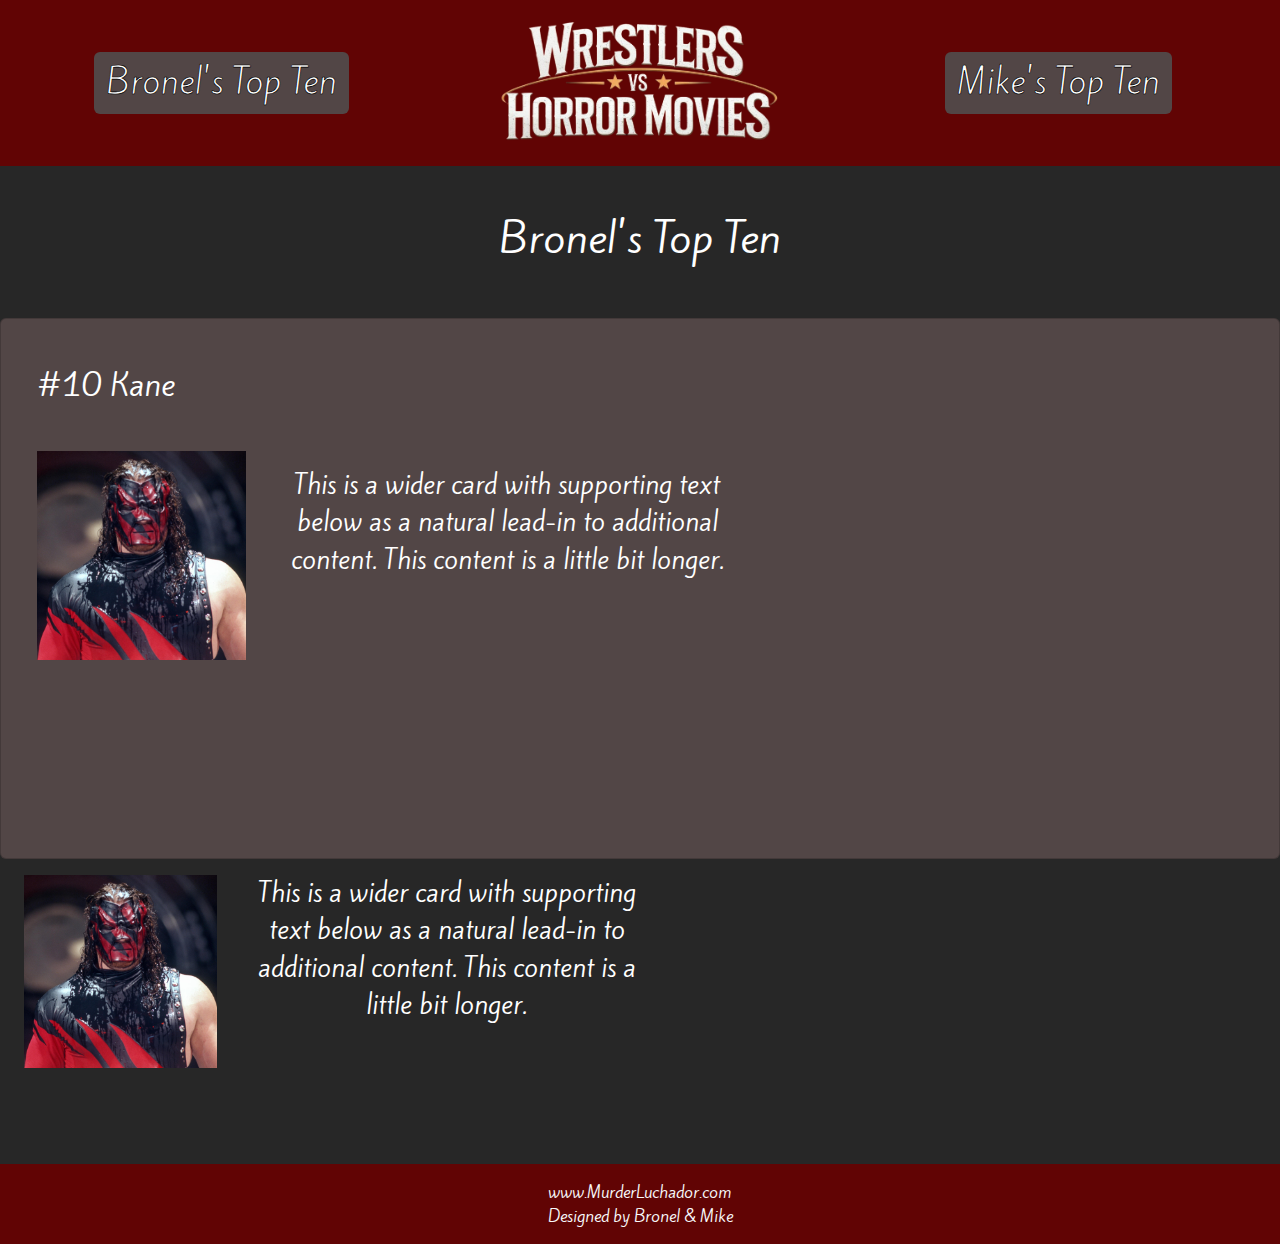
==== pages/bronelsTen.html @ cd593b1f "navbar should be good" ====
<!DOCTYPE html>
<html lang="en">
  <head>
    <meta charset="utf-8" />
    <meta name="viewport" content="width=device-width, initial-scale=1" />
    <title>Favorite Top Ten</title>
    <link
      href="https://cdn.jsdelivr.net/npm/bootstrap@5.3.3/dist/css/bootstrap.min.css"
      rel="stylesheet"
      integrity="sha384-QWTKZyjpPEjISv5WaRU9OFeRpok6YctnYmDr5pNlyT2bRjXh0JMhjY6hW+ALEwIH"
      crossorigin="anonymous"
    />
    <link rel="stylesheet" href="../style/styles.css" />
  </head>

<body>
  <!-- Navbar Start -->
  <nav class="navbar bg-red sticky-top">
    <div class="container-fluid ">
      <a class="col nav-link mx-auto btn"  href="../pages/bronelsTen.html"><button type="button"
          class="btn btn-secondary button-style">
          Bronel's Top Ten
        </button></a>
      <a class="col navbar-brand mx-auto d-flex justify-content-center" href="../Index.html">
        <img class="img-fluid w-75" src="../assets/navimage.png" alt="" />
      </a>
      <a class="col nav-link mx-auto btn" href="../pages/mikesTen.html"><button type="button"
          class="btn btn-secondary button-style">
          Mike's Top Ten
        </button></a>
    </div>
  </nav>
  <!-- Navbar End -->

    <!-- Header start -->
    <header class="container-fluid better-card-title mt-5">
      <div class="row d-flex justify-content-center">
        <div class="col d-flex justify-content-center">
          <h1>Bronel's Top Ten</h1>
        </div>
      </div>
    </header>
    <!-- Header End -->

    <div class="container card mb-3 card-bg mt-5" style="max-width: 1400px">
      <div class="row g-0">
        <div class="col-12">
          <h5 class="better-card-title mt-5 mb-5 ms-4">#10 Kane</h5>
        </div>

        <div class="col-md-2 mb-5 ms-4">
          <img src="../assets/kane.jpg" class="img-fluid" alt="WWE Kane" />
        </div>
        <div class="col-md-5">
          <div class="card-body">
            <p class="card-text text-style">
              This is a wider card with supporting text below as a natural
              lead-in to additional content. This content is a little bit
              longer.
            </p>
          </div>
        </div>
              <div class="col-md-5 d-flex justify-content-end">
        <iframe width="100%" height="85%" src="https://www.youtube.com/embed/P1TrDVSKUTc?si=sg7xuhvE8WntzVmM" title="YouTube video player" frameborder="0" allow="accelerometer; autoplay; clipboard-write; encrypted-media; gyroscope; picture-in-picture; web-share" referrerpolicy="strict-origin-when-cross-origin" allowfullscreen></iframe>
      </div>

      </div>
    </div>
    <div class="row">
      <div class="col-md-2 mb-5 ms-4">
        <img src="../assets/kane.jpg" class="img-fluid" alt="WWE Kane" />
      </div>
      <div class="col-md-4">
        <div class="card-body">
          <p class="card-text text-style">
            This is a wider card with supporting text below as a natural
            lead-in to additional content. This content is a little bit
            longer.
          </p>
        </div>
      </div>
      <div class="col-md-5 d-flex justify-content-end">
        <iframe width="100%" height="85%" src="https://www.youtube.com/embed/P1TrDVSKUTc?si=sg7xuhvE8WntzVmM" title="YouTube video player" frameborder="0" allow="accelerometer; autoplay; clipboard-write; encrypted-media; gyroscope; picture-in-picture; web-share" referrerpolicy="strict-origin-when-cross-origin" allowfullscreen></iframe>
      </div>
    </div>
  </div>

      <!-- Footer Start -->
  <footer class="bg-red mt-5" style="font-family: Kite;">
    <div class="container-fluid text-light">
      <div class="row">
        <div class="col d-flex justify-content-center mt-3">
          <p>www.MurderLuchador.com <br> Designed by Bronel & Mike</p>
        </div>
      </div>
    </div>
  </footer>
  <!-- Footer End -->

    <script
      src="https://cdn.jsdelivr.net/npm/bootstrap@5.3.3/dist/js/bootstrap.bundle.min.js"
      integrity="sha384-YvpcrYf0tY3lHB60NNkmXc5s9fDVZLESaAA55NDzOxhy9GkcIdslK1eN7N6jIeHz"
      crossorigin="anonymous"
    ></script>
  </body>
</html>
---- style/styles.css ----
body{
    background-color: #272727;
    overflow-x: hidden;
}

.card-bg{
    background-color: #524646;
}

.better-card-title{
    font-family: Kite;
    color: white;
    font-size: 30px;
}
.main-page-text{
    font-family: Kite;
    color: white;
    font-size: 30px;
    text-align: center;
}

.text-style{
    color: white;
    font-family: Kite;
    font-size: 25px;
    text-align: center;
}
.button-style{
    color: white;
    font-family: Kite;
    font-size: 33px;
    text-align: center;
    -webkit-text-stroke: 0.7px black;
    background-color: #524646;
    border: 0px;
}

@font-face {
    font-family: Kite;
    src: url(../fonts/KiteOne-Regular.ttf);
}

.bg-red{
    background-color: rgba(97, 4, 4, 1);
}

/* @media screen and (max-width: 820px) {
    .card-video{
        columns: 12;
    }
} */
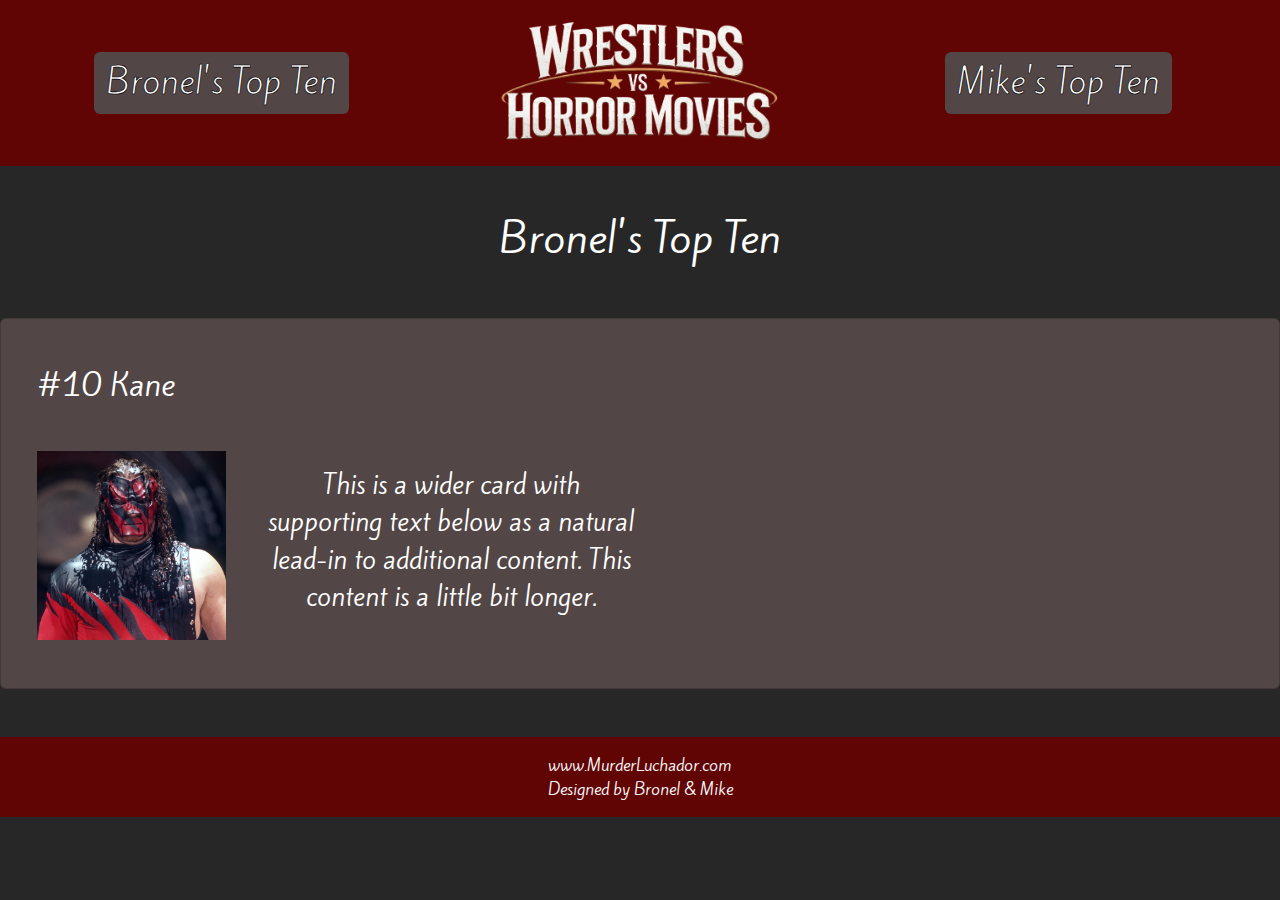
==== commit f6d4dadc: "Merge branch 'main' of https://github.com/BronelL87/LazarB_HeckermanM_Project_FavoriteTopTenWebsite " ====
--- a/pages/bronelsTen.html
+++ b/pages/bronelsTen.html
@@ -47,11 +47,12 @@
         <div class="col-12">
           <h5 class="better-card-title mt-5 mb-5 ms-4">#10 Kane</h5>
         </div>
-
+      </div>
+      <div class="row">
         <div class="col-md-2 mb-5 ms-4">
-          <img src="../assets/kane.jpg" class="img-fluid" alt="WWE Kane" />
+          <img src="../assets/kane.jpg" class="img-fluid" alt="WWE Kane"/>
         </div>
-        <div class="col-md-5">
+        <div class="col-md-4">
           <div class="card-body">
             <p class="card-text text-style">
               This is a wider card with supporting text below as a natural
@@ -60,30 +61,11 @@
             </p>
           </div>
         </div>
-              <div class="col-md-5 d-flex justify-content-end">
-        <iframe width="100%" height="85%" src="https://www.youtube.com/embed/P1TrDVSKUTc?si=sg7xuhvE8WntzVmM" title="YouTube video player" frameborder="0" allow="accelerometer; autoplay; clipboard-write; encrypted-media; gyroscope; picture-in-picture; web-share" referrerpolicy="strict-origin-when-cross-origin" allowfullscreen></iframe>
-      </div>
-
+        <div class="col-md-5 d-flex justify-content-end">
+          <iframe width="100%" height="85%" src="https://www.youtube.com/embed/P1TrDVSKUTc?si=sg7xuhvE8WntzVmM" title="YouTube video player" frameborder="0" allow="accelerometer; autoplay; clipboard-write; encrypted-media; gyroscope; picture-in-picture; web-share" referrerpolicy="strict-origin-when-cross-origin" allowfullscreen></iframe>
+        </div>
       </div>
     </div>
-    <div class="row">
-      <div class="col-md-2 mb-5 ms-4">
-        <img src="../assets/kane.jpg" class="img-fluid" alt="WWE Kane" />
-      </div>
-      <div class="col-md-4">
-        <div class="card-body">
-          <p class="card-text text-style">
-            This is a wider card with supporting text below as a natural
-            lead-in to additional content. This content is a little bit
-            longer.
-          </p>
-        </div>
-      </div>
-      <div class="col-md-5 d-flex justify-content-end">
-        <iframe width="100%" height="85%" src="https://www.youtube.com/embed/P1TrDVSKUTc?si=sg7xuhvE8WntzVmM" title="YouTube video player" frameborder="0" allow="accelerometer; autoplay; clipboard-write; encrypted-media; gyroscope; picture-in-picture; web-share" referrerpolicy="strict-origin-when-cross-origin" allowfullscreen></iframe>
-      </div>
-    </div>
-  </div>
 
       <!-- Footer Start -->
   <footer class="bg-red mt-5" style="font-family: Kite;">
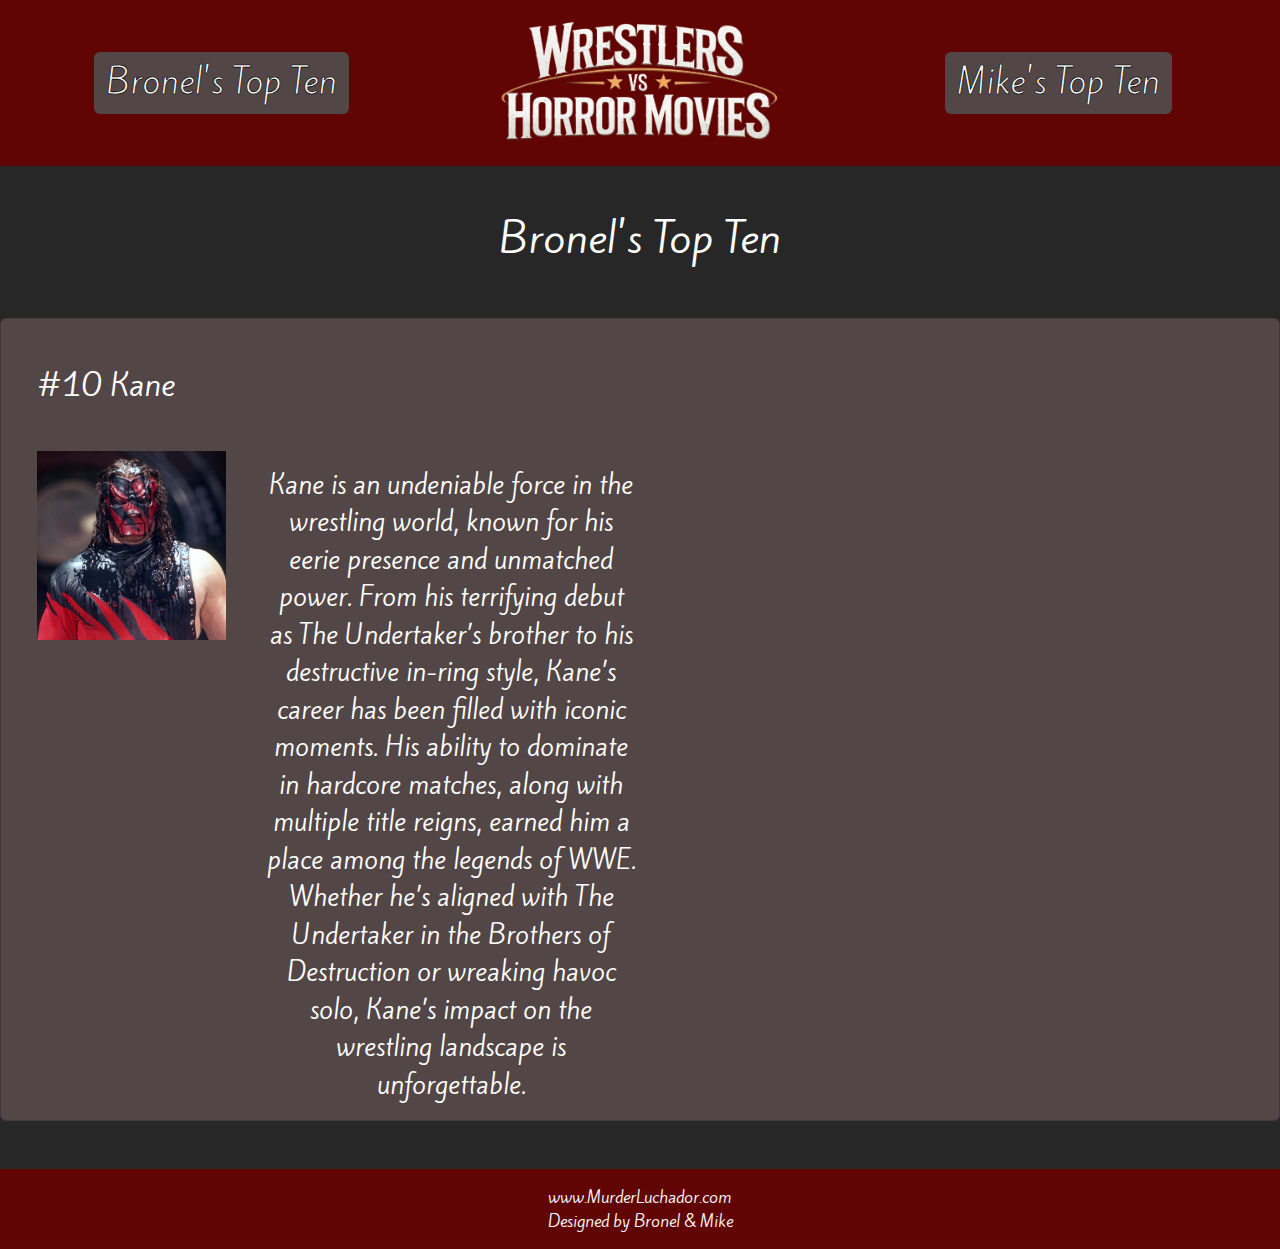
==== commit 9dde0d9b: "adjusted page titles to not be linked to card titles when it comes down to their responsiveness, adj" ====
--- a/pages/bronelsTen.html
+++ b/pages/bronelsTen.html
@@ -33,7 +33,7 @@
   <!-- Navbar End -->
 
     <!-- Header start -->
-    <header class="container-fluid better-card-title mt-5">
+    <header class="container-fluid page-title mt-5">
       <div class="row d-flex justify-content-center">
         <div class="col d-flex justify-content-center">
           <h1>Bronel's Top Ten</h1>
@@ -55,9 +55,7 @@
         <div class="col-md-4">
           <div class="card-body">
             <p class="card-text text-style">
-              This is a wider card with supporting text below as a natural
-              lead-in to additional content. This content is a little bit
-              longer.
+              Kane is an undeniable force in the wrestling world, known for his eerie presence and unmatched power. From his terrifying debut as The Undertaker’s brother to his destructive in-ring style, Kane’s career has been filled with iconic moments. His ability to dominate in hardcore matches, along with multiple title reigns, earned him a place among the legends of WWE. Whether he’s aligned with The Undertaker in the Brothers of Destruction or wreaking havoc solo, Kane’s impact on the wrestling landscape is unforgettable.
             </p>
           </div>
         </div>
--- a/style/styles.css
+++ b/style/styles.css
@@ -8,6 +8,11 @@
 }
 
 .better-card-title{
+    font-family: Kite;
+    color: white;
+    font-size: 30px;
+}
+.page-title{
     font-family: Kite;
     color: white;
     font-size: 30px;
@@ -44,8 +49,46 @@
     background-color: rgba(97, 4, 4, 1);
 }
 
-/* @media screen and (max-width: 820px) {
-    .card-video{
-        columns: 12;
+@media (max-width: 820px) {
+    .card {
+        width: 90%;
+        text-align: center; 
+        padding: 20px; 
+        margin: 40px; 
     }
-} */+
+    .better-card-title {
+        margin-bottom: 20px;
+        display: flex;
+        justify-content: start;
+    }
+
+    .col-md-2 img {
+        width: 300px;
+        max-width: 300px;
+        height: auto;
+        margin: auto;
+    }
+
+    .col-md-4 {
+        margin-left: 175px;
+        width: 400px
+    }
+
+    .col-md-5 {
+        width: 100%;
+        display: flex;
+        justify-content: center;
+        margin-top: 20px;
+    }
+
+    iframe {
+        width: 100%;
+        max-width: 600px;
+        height: 315px; 
+        margin: auto; 
+    }
+    .text-style{
+        font-size: 17px;
+    }
+}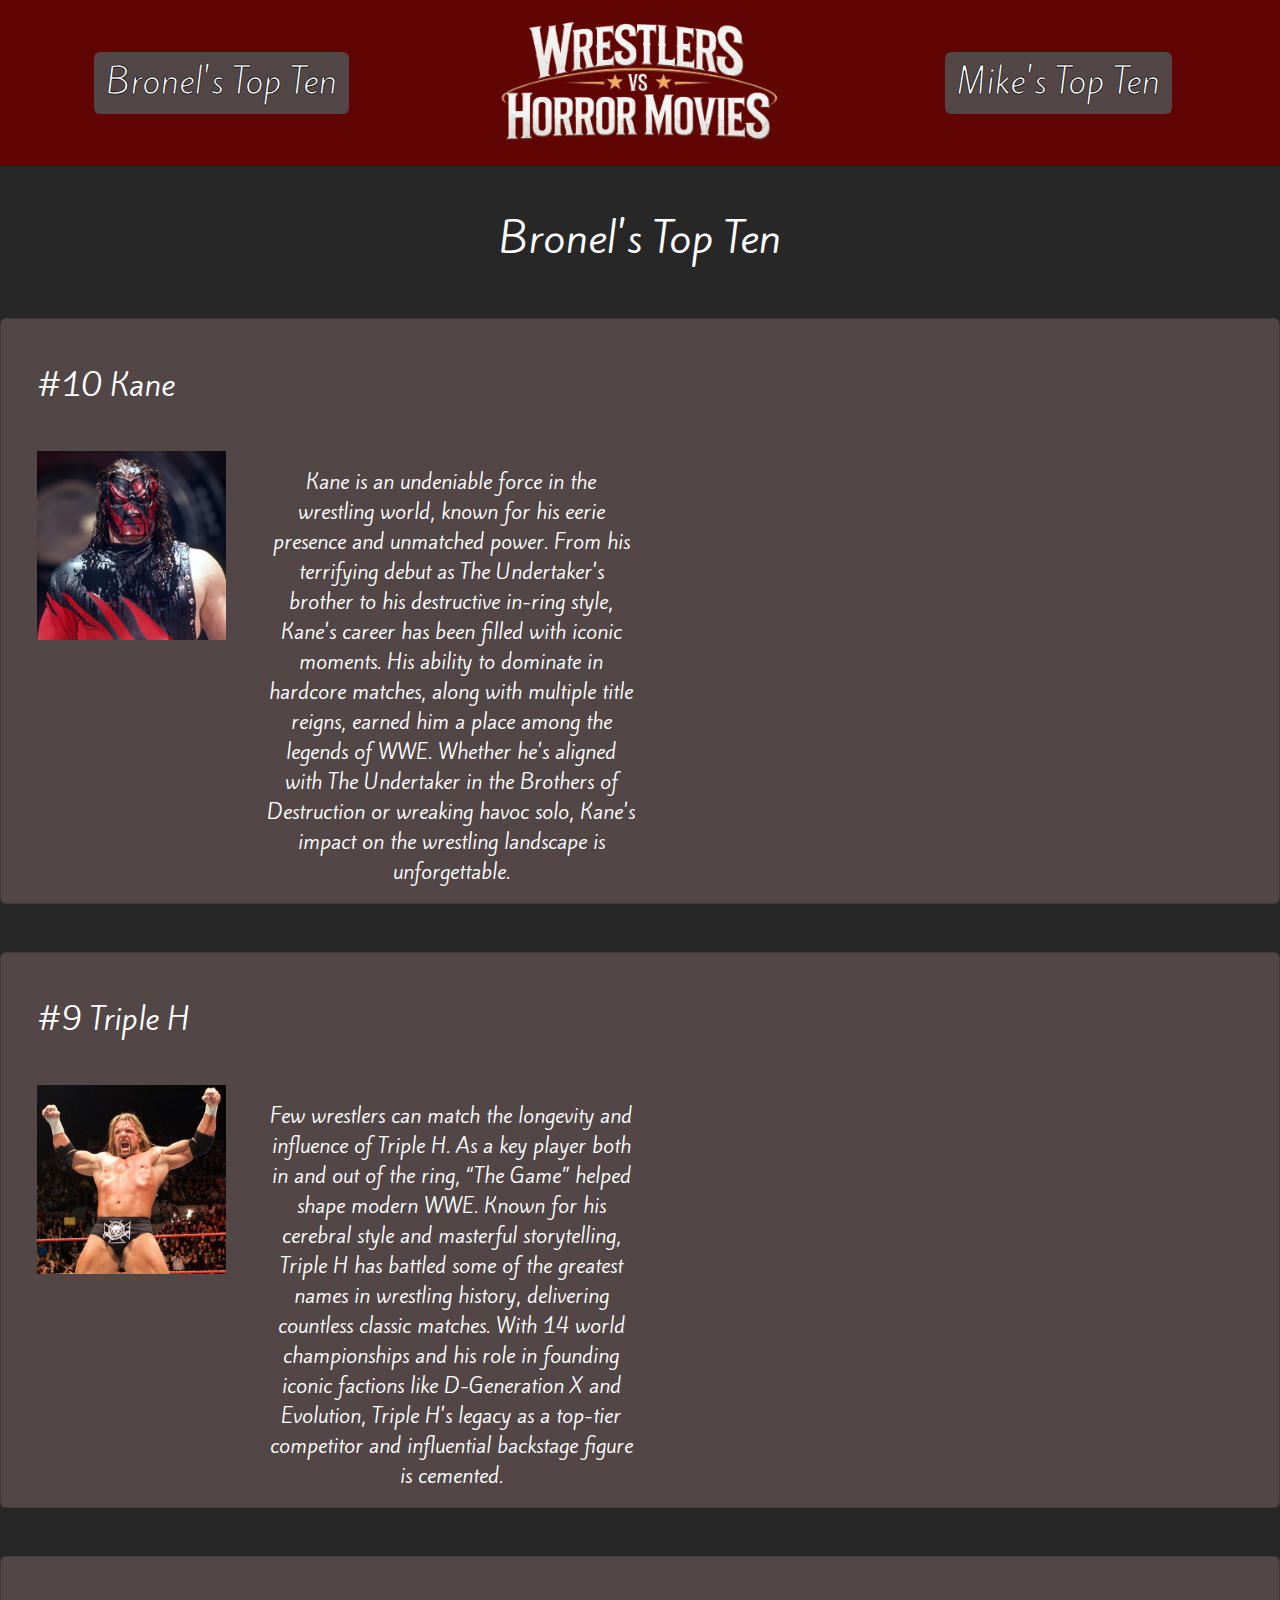
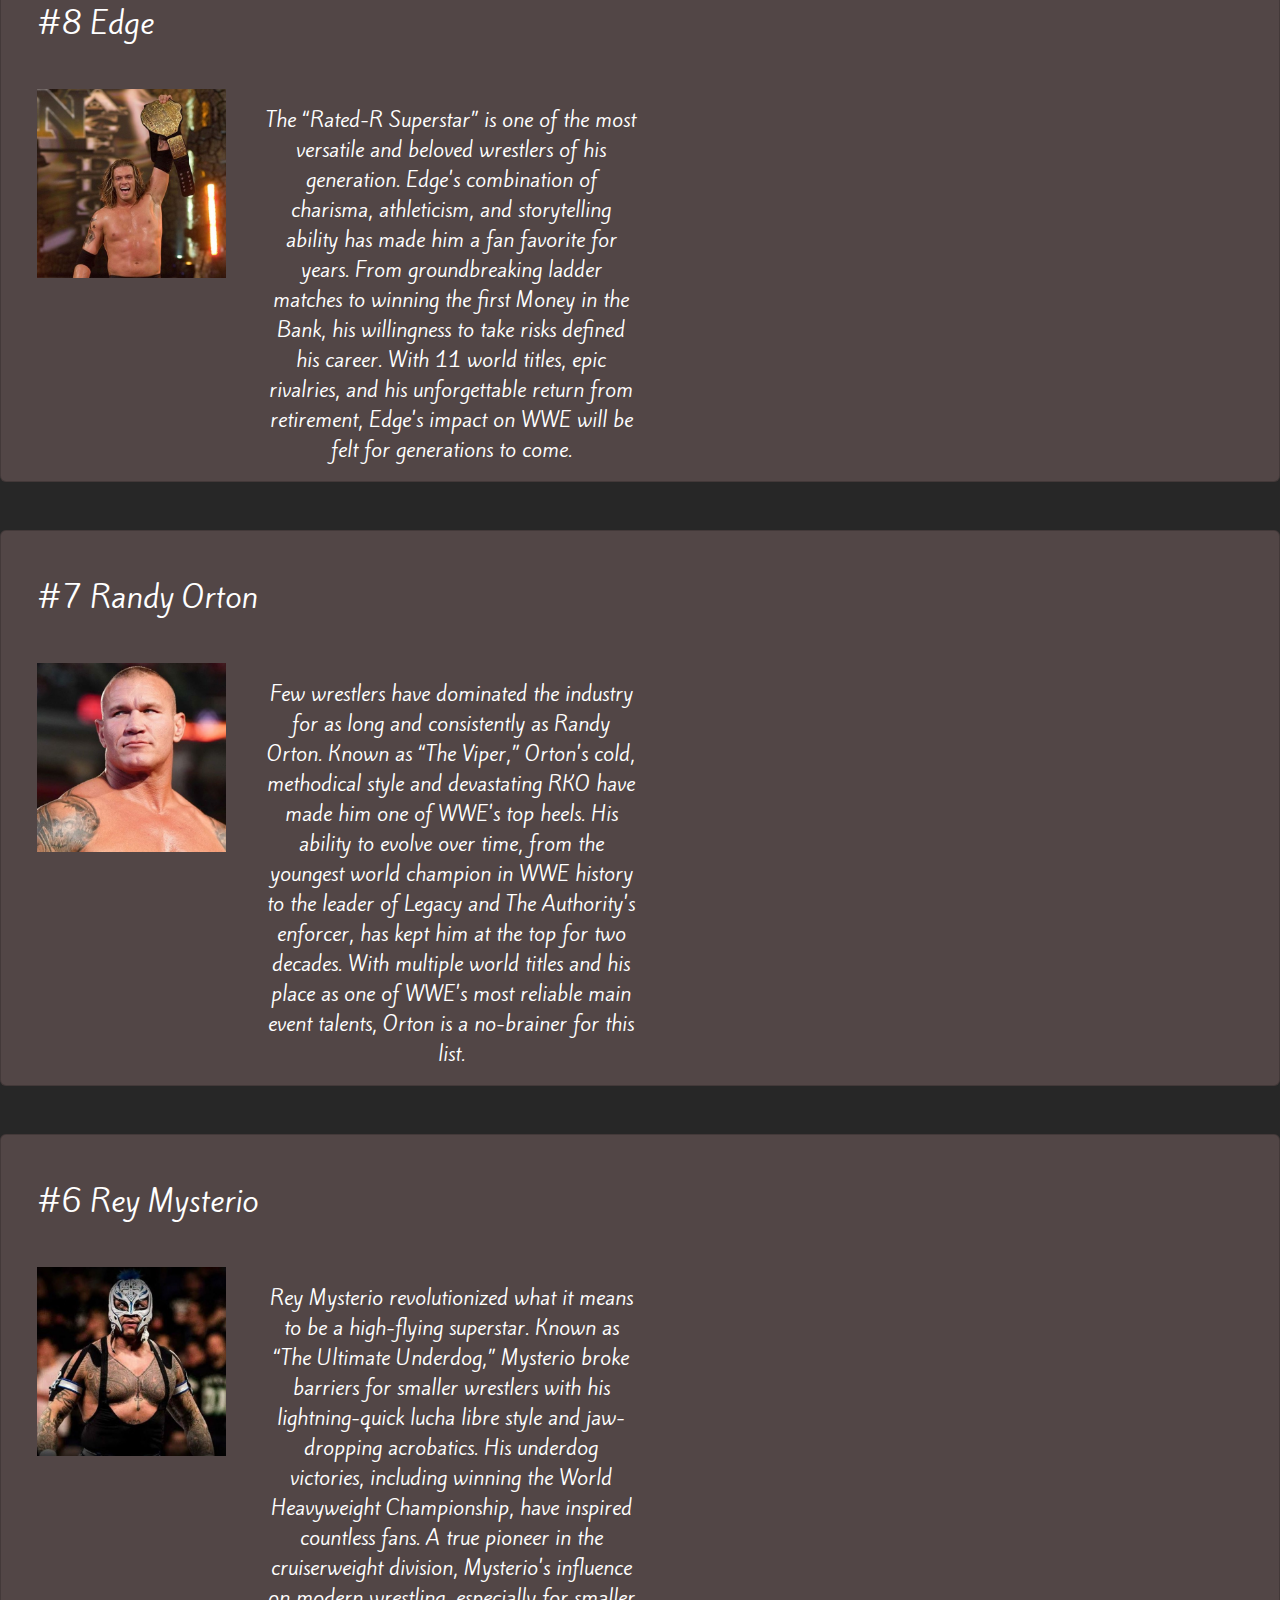
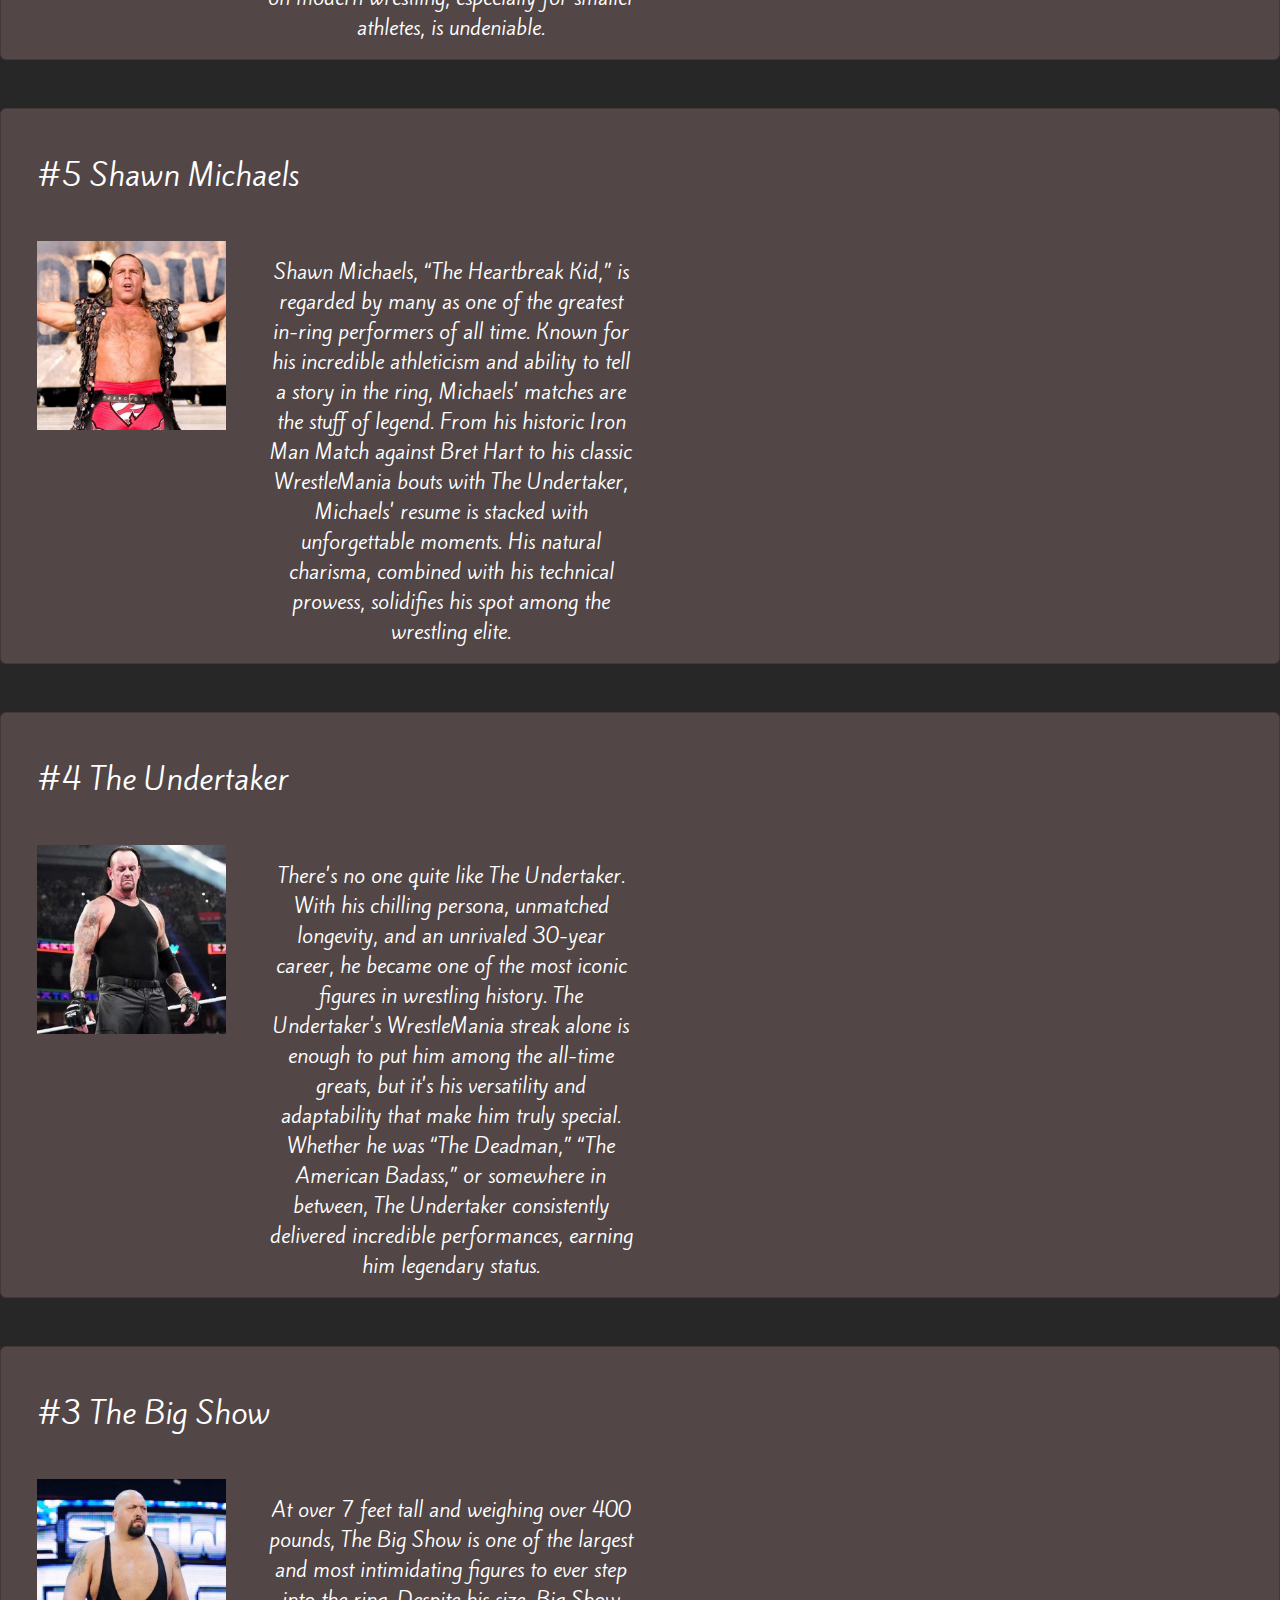
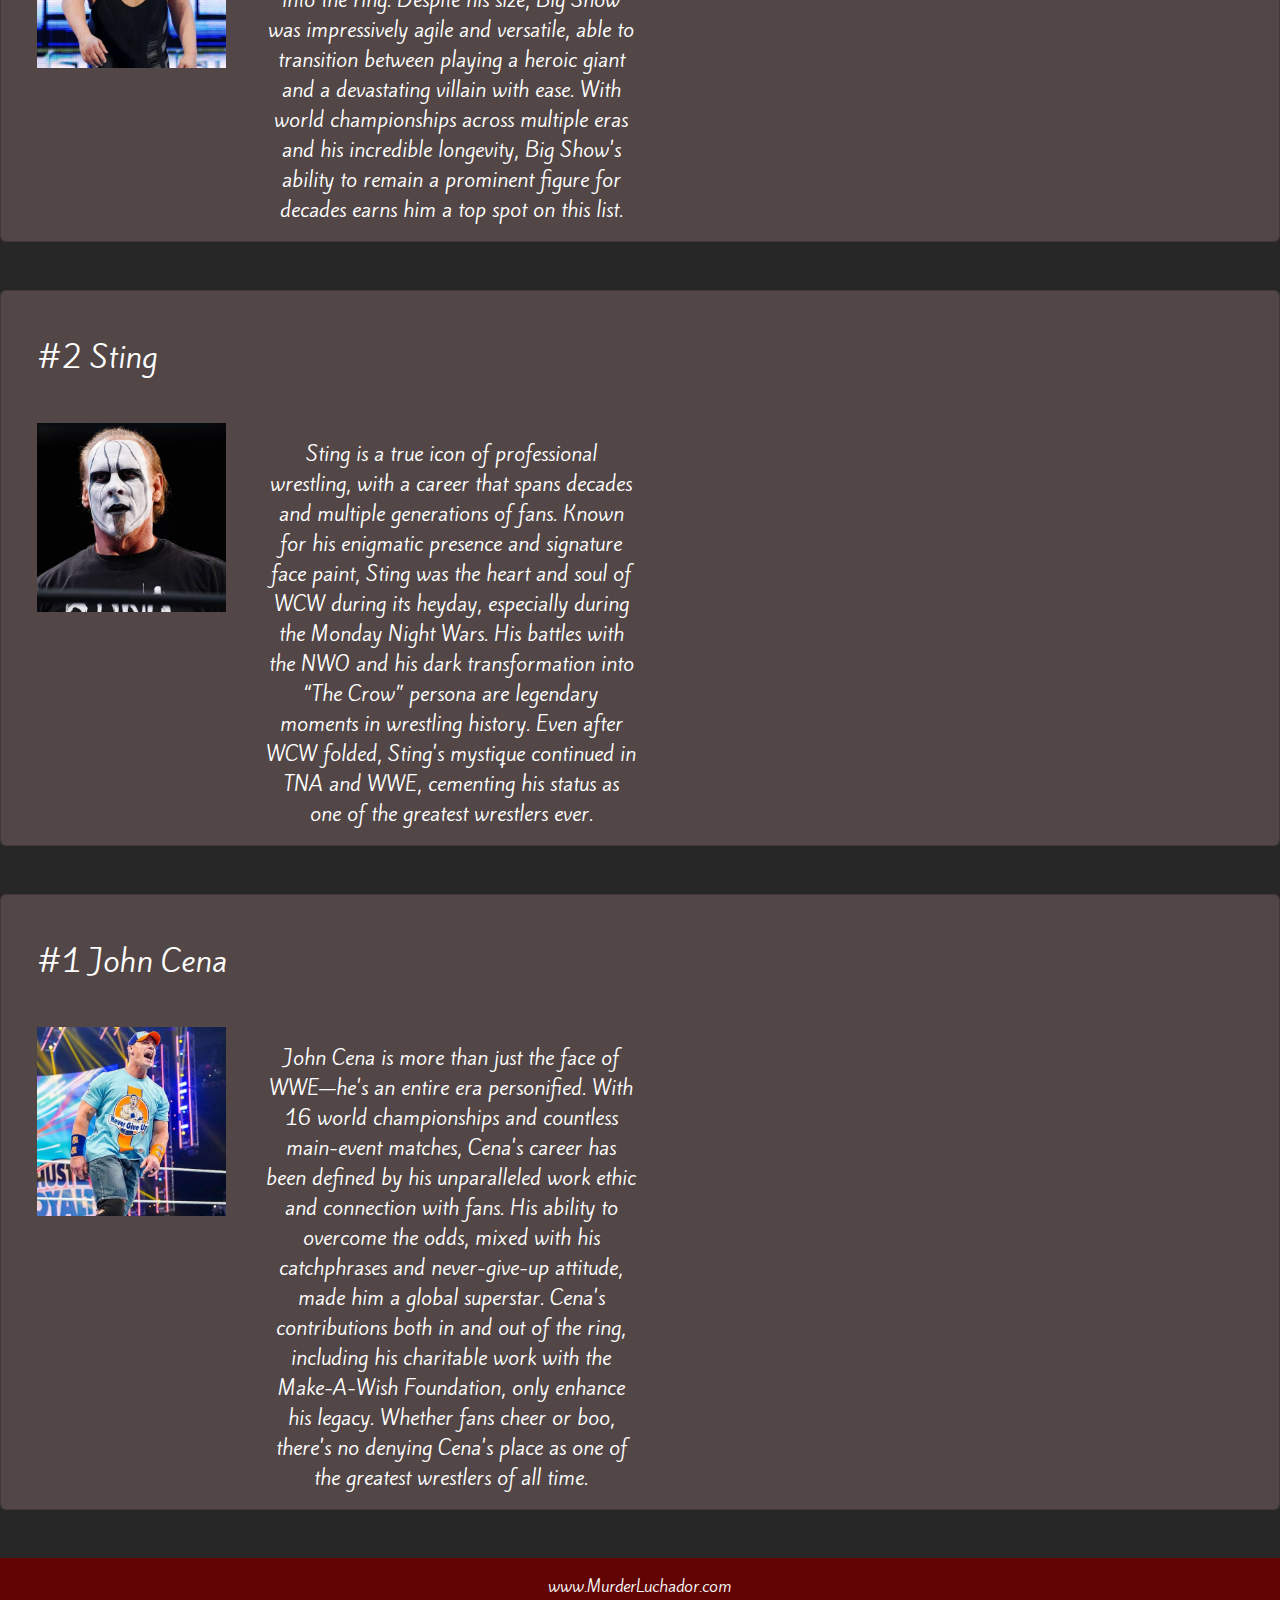
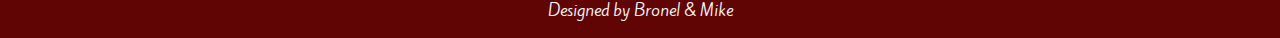
==== commit 84edcc86: "fixed image sizing on the cards to all be the same pixel size, added content" ====
--- a/pages/bronelsTen.html
+++ b/pages/bronelsTen.html
@@ -42,6 +42,7 @@
     </header>
     <!-- Header End -->
 
+    <!-- #10 Card Start -->
     <div class="container card mb-3 card-bg mt-5" style="max-width: 1400px">
       <div class="row g-0">
         <div class="col-12">
@@ -55,15 +56,249 @@
         <div class="col-md-4">
           <div class="card-body">
             <p class="card-text text-style">
-              Kane is an undeniable force in the wrestling world, known for his eerie presence and unmatched power. From his terrifying debut as The Undertaker’s brother to his destructive in-ring style, Kane’s career has been filled with iconic moments. His ability to dominate in hardcore matches, along with multiple title reigns, earned him a place among the legends of WWE. Whether he’s aligned with The Undertaker in the Brothers of Destruction or wreaking havoc solo, Kane’s impact on the wrestling landscape is unforgettable.
-            </p>
-          </div>
-        </div>
-        <div class="col-md-5 d-flex justify-content-end">
-          <iframe width="100%" height="85%" src="https://www.youtube.com/embed/P1TrDVSKUTc?si=sg7xuhvE8WntzVmM" title="YouTube video player" frameborder="0" allow="accelerometer; autoplay; clipboard-write; encrypted-media; gyroscope; picture-in-picture; web-share" referrerpolicy="strict-origin-when-cross-origin" allowfullscreen></iframe>
-        </div>
-      </div>
-    </div>
+              Kane is an undeniable force in the wrestling world, known for his eerie presence and unmatched power. From his terrifying debut as The Undertaker's brother to his destructive in-ring style, Kane's career has been filled with iconic moments. His ability to dominate in hardcore matches, along with multiple title reigns, earned him a place among the legends of WWE. Whether he's aligned with The Undertaker in the Brothers of Destruction or wreaking havoc solo, Kane's impact on the wrestling landscape is unforgettable.
+            </p>
+          </div>
+        </div>
+        <div class="col-md-5 d-flex justify-content-end">
+          <iframe width="516px" height="300px" src="https://www.youtube.com/embed/P1TrDVSKUTc?si=sg7xuhvE8WntzVmM" title="YouTube video player" frameborder="0" allow="accelerometer; autoplay; clipboard-write; encrypted-media; gyroscope; picture-in-picture; web-share" referrerpolicy="strict-origin-when-cross-origin" allowfullscreen></iframe>
+        </div>
+      </div>
+    </div>
+    <!-- #10 Card End -->
+
+
+    <!-- #9 Card Start -->
+    <div class="container card mb-3 card-bg mt-5" style="max-width: 1400px">
+      <div class="row g-0">
+        <div class="col-12">
+          <h5 class="better-card-title mt-5 mb-5 ms-4">#9 Triple H</h5>
+        </div>
+      </div>
+      <div class="row">
+        <div class="col-md-2 mb-5 ms-4">
+          <img src="../assets/Triple H.jpg" class="img-fluid" alt="WWE Triple H"/>
+        </div>
+        <div class="col-md-4">
+          <div class="card-body">
+            <p class="card-text text-style">
+              Few wrestlers can match the longevity and influence of Triple H. As a key player both in and out of the ring, “The Game” helped shape modern WWE. Known for his cerebral style and masterful storytelling, Triple H has battled some of the greatest names in wrestling history, delivering countless classic matches. With 14 world championships and his role in founding iconic factions like D-Generation X and Evolution, Triple H's legacy as a top-tier competitor and influential backstage figure is cemented.
+            </p>
+          </div>
+        </div>
+        <div class="col-md-5 d-flex justify-content-end">
+          <iframe width="516px" height="300px" src="https://www.youtube.com/embed/P1TrDVSKUTc?si=sg7xuhvE8WntzVmM" title="YouTube video player" frameborder="0" allow="accelerometer; autoplay; clipboard-write; encrypted-media; gyroscope; picture-in-picture; web-share" referrerpolicy="strict-origin-when-cross-origin" allowfullscreen></iframe>
+        </div>
+      </div>
+    </div>
+    <!-- #9 Card End -->
+
+    <!-- #8 Card Start -->
+    <div class="container card mb-3 card-bg mt-5" style="max-width: 1400px">
+      <div class="row g-0">
+        <div class="col-12">
+          <h5 class="better-card-title mt-5 mb-5 ms-4">#8 Edge</h5>
+        </div>
+      </div>
+      <div class="row">
+        <div class="col-md-2 mb-5 ms-4">
+          <img src="../assets/edge-2.jpg" class="img-fluid" alt="WWE Edge"/>
+        </div>
+        <div class="col-md-4">
+          <div class="card-body">
+            <p class="card-text text-style">
+              The “Rated-R Superstar” is one of the most versatile and beloved wrestlers of his generation. Edge's combination of charisma, athleticism, and storytelling ability has made him a fan favorite for years. From groundbreaking ladder matches to winning the first Money in the Bank, his willingness to take risks defined his career. With 11 world titles, epic rivalries, and his unforgettable return from retirement, Edge's impact on WWE will be felt for generations to come.
+
+
+            </p>
+          </div>
+        </div>
+        <div class="col-md-5 d-flex justify-content-end">
+          <iframe width="516px" height="300px" src="https://www.youtube.com/embed/P1TrDVSKUTc?si=sg7xuhvE8WntzVmM" title="YouTube video player" frameborder="0" allow="accelerometer; autoplay; clipboard-write; encrypted-media; gyroscope; picture-in-picture; web-share" referrerpolicy="strict-origin-when-cross-origin" allowfullscreen></iframe>
+        </div>
+      </div>
+    </div>
+    <!-- #8 Card End -->
+
+    <!-- #7 Card Start -->
+    <div class="container card mb-3 card-bg mt-5" style="max-width: 1400px">
+      <div class="row g-0">
+        <div class="col-12">
+          <h5 class="better-card-title mt-5 mb-5 ms-4">#7 Randy Orton</h5>
+        </div>
+      </div>
+      <div class="row">
+        <div class="col-md-2 mb-5 ms-4">
+          <img src="../assets/randy orton3.jpg" class="img-fluid" alt="WWE Randy Orton"/>
+        </div>
+        <div class="col-md-4">
+          <div class="card-body">
+            <p class="card-text text-style">
+              Few wrestlers have dominated the industry for as long and consistently as Randy Orton. Known as “The Viper,” Orton's cold, methodical style and devastating RKO have made him one of WWE's top heels. His ability to evolve over time, from the youngest world champion in WWE history to the leader of Legacy and The Authority's enforcer, has kept him at the top for two decades. With multiple world titles and his place as one of WWE's most reliable main event talents, Orton is a no-brainer for this list.
+            </p>
+          </div>
+        </div>
+        <div class="col-md-5 d-flex justify-content-end">
+          <iframe width="516px" height="300px" src="https://www.youtube.com/embed/P1TrDVSKUTc?si=sg7xuhvE8WntzVmM" title="YouTube video player" frameborder="0" allow="accelerometer; autoplay; clipboard-write; encrypted-media; gyroscope; picture-in-picture; web-share" referrerpolicy="strict-origin-when-cross-origin" allowfullscreen></iframe>
+        </div>
+      </div>
+    </div>
+    <!-- #7 Card End -->
+
+    <!-- #6 Card Start -->
+    <div class="container card mb-3 card-bg mt-5" style="max-width: 1400px">
+      <div class="row g-0">
+        <div class="col-12">
+          <h5 class="better-card-title mt-5 mb-5 ms-4">#6 Rey Mysterio</h5>
+        </div>
+      </div>
+      <div class="row">
+        <div class="col-md-2 mb-5 ms-4">
+          <img src="../assets/rey mysterio.jpg" class="img-fluid" alt="WWE Rey Mysterio"/>
+        </div>
+        <div class="col-md-4">
+          <div class="card-body">
+            <p class="card-text text-style">
+              Rey Mysterio revolutionized what it means to be a high-flying superstar. Known as “The Ultimate Underdog,” Mysterio broke barriers for smaller wrestlers with his lightning-quick lucha libre style and jaw-dropping acrobatics. His underdog victories, including winning the World Heavyweight Championship, have inspired countless fans. A true pioneer in the cruiserweight division, Mysterio's influence on modern wrestling, especially for smaller athletes, is undeniable.
+            </p>
+          </div>
+        </div>
+        <div class="col-md-5 d-flex justify-content-end">
+          <iframe width="516px" height="300px" src="https://www.youtube.com/embed/P1TrDVSKUTc?si=sg7xuhvE8WntzVmM" title="YouTube video player" frameborder="0" allow="accelerometer; autoplay; clipboard-write; encrypted-media; gyroscope; picture-in-picture; web-share" referrerpolicy="strict-origin-when-cross-origin" allowfullscreen></iframe>
+        </div>
+      </div>
+    </div>
+    <!-- #6 Card End -->
+
+    <!-- #5 Card Start -->
+    <div class="container card mb-3 card-bg mt-5" style="max-width: 1400px">
+      <div class="row g-0">
+        <div class="col-12">
+          <h5 class="better-card-title mt-5 mb-5 ms-4">#5 Shawn Michaels</h5>
+        </div>
+      </div>
+      <div class="row">
+        <div class="col-md-2 mb-5 ms-4">
+          <img src="../assets/shawn michaels.jpg" class="img-fluid" alt="WWE Shawn Michaels"/>
+        </div>
+        <div class="col-md-4">
+          <div class="card-body">
+            <p class="card-text text-style">
+              Shawn Michaels, “The Heartbreak Kid,” is regarded by many as one of the greatest in-ring performers of all time. Known for his incredible athleticism and ability to tell a story in the ring, Michaels' matches are the stuff of legend. From his historic Iron Man Match against Bret Hart to his classic WrestleMania bouts with The Undertaker, Michaels' resume is stacked with unforgettable moments. His natural charisma, combined with his technical prowess, solidifies his spot among the wrestling elite.
+            </p>
+          </div>
+        </div>
+        <div class="col-md-5 d-flex justify-content-end">
+          <iframe width="516px" height="300px" src="https://www.youtube.com/embed/P1TrDVSKUTc?si=sg7xuhvE8WntzVmM" title="YouTube video player" frameborder="0" allow="accelerometer; autoplay; clipboard-write; encrypted-media; gyroscope; picture-in-picture; web-share" referrerpolicy="strict-origin-when-cross-origin" allowfullscreen></iframe>
+        </div>
+      </div>
+    </div>
+    <!-- #5 Card End -->
+
+    <!-- #4 Card Start -->
+    <div class="container card mb-3 card-bg mt-5" style="max-width: 1400px">
+      <div class="row g-0">
+        <div class="col-12">
+          <h5 class="better-card-title mt-5 mb-5 ms-4">#4 The Undertaker</h5>
+        </div>
+      </div>
+      <div class="row">
+        <div class="col-md-2 mb-5 ms-4">
+          <img src="../assets/undertaker.jpg" class="img-fluid" alt="WWE The Undertaker"/>
+        </div>
+        <div class="col-md-4">
+          <div class="card-body">
+            <p class="card-text text-style">
+              There's no one quite like The Undertaker. With his chilling persona, unmatched longevity, and an unrivaled 30-year career, he became one of the most iconic figures in wrestling history. The Undertaker's WrestleMania streak alone is enough to put him among the all-time greats, but it's his versatility and adaptability that make him truly special. Whether he was “The Deadman,” “The American Badass,” or somewhere in between, The Undertaker consistently delivered incredible performances, earning him legendary status.
+            </p>
+          </div>
+        </div>
+        <div class="col-md-5 d-flex justify-content-end">
+          <iframe width="516px" height="300px" src="https://www.youtube.com/embed/P1TrDVSKUTc?si=sg7xuhvE8WntzVmM" title="YouTube video player" frameborder="0" allow="accelerometer; autoplay; clipboard-write; encrypted-media; gyroscope; picture-in-picture; web-share" referrerpolicy="strict-origin-when-cross-origin" allowfullscreen></iframe>
+        </div>
+      </div>
+    </div>
+    <!-- #4 Card End -->
+
+    <!-- #3 Card Start -->
+    <div class="container card mb-3 card-bg mt-5" style="max-width: 1400px">
+      <div class="row g-0">
+        <div class="col-12">
+          <h5 class="better-card-title mt-5 mb-5 ms-4">#3 The Big Show</h5>
+        </div>
+      </div>
+      <div class="row">
+        <div class="col-md-2 mb-5 ms-4">
+          <img src="../assets/the big show.jpg" class="img-fluid" alt="WWE The Big Show"/>
+        </div>
+        <div class="col-md-4">
+          <div class="card-body">
+            <p class="card-text text-style">
+              At over 7 feet tall and weighing over 400 pounds, The Big Show is one of the largest and most intimidating figures to ever step into the ring. Despite his size, Big Show was impressively agile and versatile, able to transition between playing a heroic giant and a devastating villain with ease. With world championships across multiple eras and his incredible longevity, Big Show's ability to remain a prominent figure for decades earns him a top spot on this list.
+
+
+            </p>
+          </div>
+        </div>
+        <div class="col-md-5 d-flex justify-content-end">
+          <iframe width="516px" height="300px" src="https://www.youtube.com/embed/P1TrDVSKUTc?si=sg7xuhvE8WntzVmM" title="YouTube video player" frameborder="0" allow="accelerometer; autoplay; clipboard-write; encrypted-media; gyroscope; picture-in-picture; web-share" referrerpolicy="strict-origin-when-cross-origin" allowfullscreen></iframe>
+        </div>
+      </div>
+    </div>
+    <!-- #3 Card End -->
+
+    <!-- #2 Card Start -->
+    <div class="container card mb-3 card-bg mt-5" style="max-width: 1400px">
+      <div class="row g-0">
+        <div class="col-12">
+          <h5 class="better-card-title mt-5 mb-5 ms-4">#2 Sting</h5>
+        </div>
+      </div>
+      <div class="row">
+        <div class="col-md-2 mb-5 ms-4">
+          <img src="../assets/sting.jpeg" class="img-fluid" alt="WCW Sting"/>
+        </div>
+        <div class="col-md-4">
+          <div class="card-body">
+            <p class="card-text text-style">
+              Sting is a true icon of professional wrestling, with a career that spans decades and multiple generations of fans. Known for his enigmatic presence and signature face paint, Sting was the heart and soul of WCW during its heyday, especially during the Monday Night Wars. His battles with the NWO and his dark transformation into “The Crow” persona are legendary moments in wrestling history. Even after WCW folded, Sting's mystique continued in TNA and WWE, cementing his status as one of the greatest wrestlers ever.
+            </p>
+          </div>
+        </div>
+        <div class="col-md-5 d-flex justify-content-end">
+          <iframe width="516px" height="300px" src="https://www.youtube.com/embed/P1TrDVSKUTc?si=sg7xuhvE8WntzVmM" title="YouTube video player" frameborder="0" allow="accelerometer; autoplay; clipboard-write; encrypted-media; gyroscope; picture-in-picture; web-share" referrerpolicy="strict-origin-when-cross-origin" allowfullscreen></iframe>
+        </div>
+      </div>
+    </div>
+    <!-- #2 Card End -->
+
+    <!-- #1 Card Start -->
+    <div class="container card mb-3 card-bg mt-5" style="max-width: 1400px">
+      <div class="row g-0">
+        <div class="col-12">
+          <h5 class="better-card-title mt-5 mb-5 ms-4">#1 John Cena</h5>
+        </div>
+      </div>
+      <div class="row">
+        <div class="col-md-2 mb-5 ms-4">
+          <img src="../assets/john cena2.jpg" class="img-fluid" alt="WWE John Cena"/>
+        </div>
+        <div class="col-md-4">
+          <div class="card-body">
+            <p class="card-text text-style">
+              John Cena is more than just the face of WWE—he's an entire era personified. With 16 world championships and countless main-event matches, Cena's career has been defined by his unparalleled work ethic and connection with fans. His ability to overcome the odds, mixed with his catchphrases and never-give-up attitude, made him a global superstar. Cena's contributions both in and out of the ring, including his charitable work with the Make-A-Wish Foundation, only enhance his legacy. Whether fans cheer or boo, there's no denying Cena's place as one of the greatest wrestlers of all time.
+            </p>
+          </div>
+        </div>
+        <div class="col-md-5 d-flex justify-content-end">
+          <iframe width="516px" height="300px" src="https://www.youtube.com/embed/P1TrDVSKUTc?si=sg7xuhvE8WntzVmM" title="YouTube video player" frameborder="0" allow="accelerometer; autoplay; clipboard-write; encrypted-media; gyroscope; picture-in-picture; web-share" referrerpolicy="strict-origin-when-cross-origin" allowfullscreen></iframe>
+        </div>
+      </div>
+    </div>
+    <!-- #1 Card End -->
+
+
+
 
       <!-- Footer Start -->
   <footer class="bg-red mt-5" style="font-family: Kite;">
--- a/style/styles.css
+++ b/style/styles.css
@@ -2,6 +2,7 @@
     background-color: #272727;
     overflow-x: hidden;
 }
+
 
 .card-bg{
     background-color: #524646;
@@ -27,7 +28,7 @@
 .text-style{
     color: white;
     font-family: Kite;
-    font-size: 25px;
+    font-size: 20px;
     text-align: center;
 }
 .button-style{
@@ -71,6 +72,7 @@
     }
 
     .col-md-4 {
+        margin-top: -100px;
         margin-left: 175px;
         width: 400px
     }
@@ -89,6 +91,7 @@
         margin: auto; 
     }
     .text-style{
-        font-size: 17px;
+        font-size: 20px;
     }
+    
 }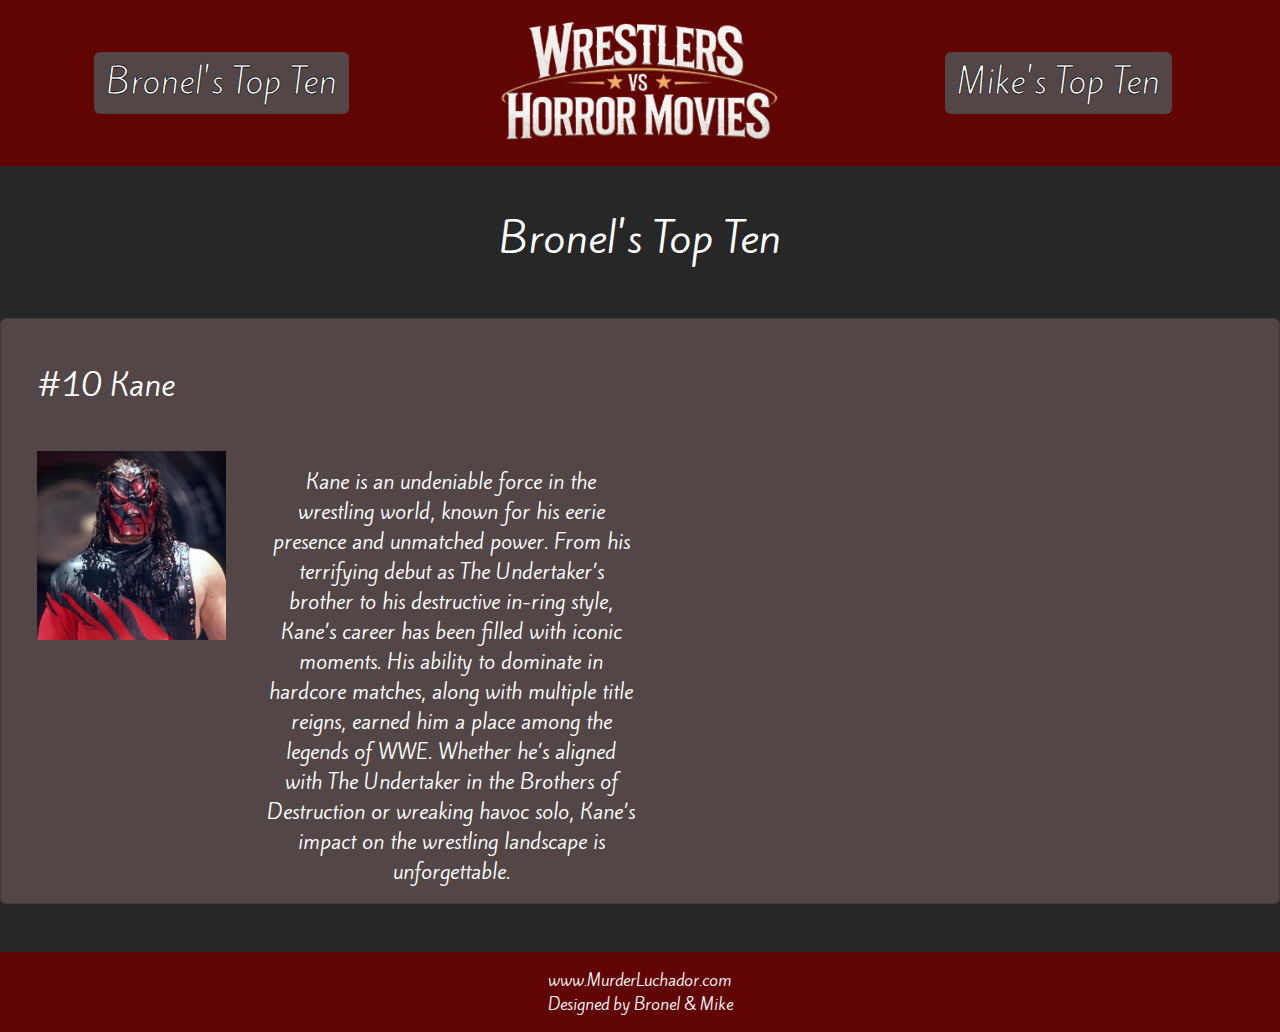
==== commit 37df9c65: "added alt tag and updated read me" ====
--- a/pages/bronelsTen.html
+++ b/pages/bronelsTen.html
@@ -22,7 +22,7 @@
           Bronel's Top Ten
         </button></a>
       <a class="col navbar-brand mx-auto d-flex justify-content-center" href="../Index.html">
-        <img class="img-fluid w-75" src="../assets/navimage.png" alt="" />
+        <img class="img-fluid w-75" src="../assets/navimage.png" alt="Wrestlers vs. Zombie logo" />
       </a>
       <a class="col nav-link mx-auto btn" href="../pages/mikesTen.html"><button type="button"
           class="btn btn-secondary button-style">
@@ -42,7 +42,6 @@
     </header>
     <!-- Header End -->
 
-    <!-- #10 Card Start -->
     <div class="container card mb-3 card-bg mt-5" style="max-width: 1400px">
       <div class="row g-0">
         <div class="col-12">
@@ -56,249 +55,15 @@
         <div class="col-md-4">
           <div class="card-body">
             <p class="card-text text-style">
-              Kane is an undeniable force in the wrestling world, known for his eerie presence and unmatched power. From his terrifying debut as The Undertaker's brother to his destructive in-ring style, Kane's career has been filled with iconic moments. His ability to dominate in hardcore matches, along with multiple title reigns, earned him a place among the legends of WWE. Whether he's aligned with The Undertaker in the Brothers of Destruction or wreaking havoc solo, Kane's impact on the wrestling landscape is unforgettable.
+              Kane is an undeniable force in the wrestling world, known for his eerie presence and unmatched power. From his terrifying debut as The Undertaker’s brother to his destructive in-ring style, Kane’s career has been filled with iconic moments. His ability to dominate in hardcore matches, along with multiple title reigns, earned him a place among the legends of WWE. Whether he’s aligned with The Undertaker in the Brothers of Destruction or wreaking havoc solo, Kane’s impact on the wrestling landscape is unforgettable.
             </p>
           </div>
         </div>
         <div class="col-md-5 d-flex justify-content-end">
-          <iframe width="516px" height="300px" src="https://www.youtube.com/embed/P1TrDVSKUTc?si=sg7xuhvE8WntzVmM" title="YouTube video player" frameborder="0" allow="accelerometer; autoplay; clipboard-write; encrypted-media; gyroscope; picture-in-picture; web-share" referrerpolicy="strict-origin-when-cross-origin" allowfullscreen></iframe>
+          <iframe width="100%" height="85%" src="https://www.youtube.com/embed/P1TrDVSKUTc?si=sg7xuhvE8WntzVmM" title="YouTube video player" frameborder="0" allow="accelerometer; autoplay; clipboard-write; encrypted-media; gyroscope; picture-in-picture; web-share" referrerpolicy="strict-origin-when-cross-origin" allowfullscreen></iframe>
         </div>
       </div>
     </div>
-    <!-- #10 Card End -->
-
-
-    <!-- #9 Card Start -->
-    <div class="container card mb-3 card-bg mt-5" style="max-width: 1400px">
-      <div class="row g-0">
-        <div class="col-12">
-          <h5 class="better-card-title mt-5 mb-5 ms-4">#9 Triple H</h5>
-        </div>
-      </div>
-      <div class="row">
-        <div class="col-md-2 mb-5 ms-4">
-          <img src="../assets/Triple H.jpg" class="img-fluid" alt="WWE Triple H"/>
-        </div>
-        <div class="col-md-4">
-          <div class="card-body">
-            <p class="card-text text-style">
-              Few wrestlers can match the longevity and influence of Triple H. As a key player both in and out of the ring, “The Game” helped shape modern WWE. Known for his cerebral style and masterful storytelling, Triple H has battled some of the greatest names in wrestling history, delivering countless classic matches. With 14 world championships and his role in founding iconic factions like D-Generation X and Evolution, Triple H's legacy as a top-tier competitor and influential backstage figure is cemented.
-            </p>
-          </div>
-        </div>
-        <div class="col-md-5 d-flex justify-content-end">
-          <iframe width="516px" height="300px" src="https://www.youtube.com/embed/P1TrDVSKUTc?si=sg7xuhvE8WntzVmM" title="YouTube video player" frameborder="0" allow="accelerometer; autoplay; clipboard-write; encrypted-media; gyroscope; picture-in-picture; web-share" referrerpolicy="strict-origin-when-cross-origin" allowfullscreen></iframe>
-        </div>
-      </div>
-    </div>
-    <!-- #9 Card End -->
-
-    <!-- #8 Card Start -->
-    <div class="container card mb-3 card-bg mt-5" style="max-width: 1400px">
-      <div class="row g-0">
-        <div class="col-12">
-          <h5 class="better-card-title mt-5 mb-5 ms-4">#8 Edge</h5>
-        </div>
-      </div>
-      <div class="row">
-        <div class="col-md-2 mb-5 ms-4">
-          <img src="../assets/edge-2.jpg" class="img-fluid" alt="WWE Edge"/>
-        </div>
-        <div class="col-md-4">
-          <div class="card-body">
-            <p class="card-text text-style">
-              The “Rated-R Superstar” is one of the most versatile and beloved wrestlers of his generation. Edge's combination of charisma, athleticism, and storytelling ability has made him a fan favorite for years. From groundbreaking ladder matches to winning the first Money in the Bank, his willingness to take risks defined his career. With 11 world titles, epic rivalries, and his unforgettable return from retirement, Edge's impact on WWE will be felt for generations to come.
-
-
-            </p>
-          </div>
-        </div>
-        <div class="col-md-5 d-flex justify-content-end">
-          <iframe width="516px" height="300px" src="https://www.youtube.com/embed/P1TrDVSKUTc?si=sg7xuhvE8WntzVmM" title="YouTube video player" frameborder="0" allow="accelerometer; autoplay; clipboard-write; encrypted-media; gyroscope; picture-in-picture; web-share" referrerpolicy="strict-origin-when-cross-origin" allowfullscreen></iframe>
-        </div>
-      </div>
-    </div>
-    <!-- #8 Card End -->
-
-    <!-- #7 Card Start -->
-    <div class="container card mb-3 card-bg mt-5" style="max-width: 1400px">
-      <div class="row g-0">
-        <div class="col-12">
-          <h5 class="better-card-title mt-5 mb-5 ms-4">#7 Randy Orton</h5>
-        </div>
-      </div>
-      <div class="row">
-        <div class="col-md-2 mb-5 ms-4">
-          <img src="../assets/randy orton3.jpg" class="img-fluid" alt="WWE Randy Orton"/>
-        </div>
-        <div class="col-md-4">
-          <div class="card-body">
-            <p class="card-text text-style">
-              Few wrestlers have dominated the industry for as long and consistently as Randy Orton. Known as “The Viper,” Orton's cold, methodical style and devastating RKO have made him one of WWE's top heels. His ability to evolve over time, from the youngest world champion in WWE history to the leader of Legacy and The Authority's enforcer, has kept him at the top for two decades. With multiple world titles and his place as one of WWE's most reliable main event talents, Orton is a no-brainer for this list.
-            </p>
-          </div>
-        </div>
-        <div class="col-md-5 d-flex justify-content-end">
-          <iframe width="516px" height="300px" src="https://www.youtube.com/embed/P1TrDVSKUTc?si=sg7xuhvE8WntzVmM" title="YouTube video player" frameborder="0" allow="accelerometer; autoplay; clipboard-write; encrypted-media; gyroscope; picture-in-picture; web-share" referrerpolicy="strict-origin-when-cross-origin" allowfullscreen></iframe>
-        </div>
-      </div>
-    </div>
-    <!-- #7 Card End -->
-
-    <!-- #6 Card Start -->
-    <div class="container card mb-3 card-bg mt-5" style="max-width: 1400px">
-      <div class="row g-0">
-        <div class="col-12">
-          <h5 class="better-card-title mt-5 mb-5 ms-4">#6 Rey Mysterio</h5>
-        </div>
-      </div>
-      <div class="row">
-        <div class="col-md-2 mb-5 ms-4">
-          <img src="../assets/rey mysterio.jpg" class="img-fluid" alt="WWE Rey Mysterio"/>
-        </div>
-        <div class="col-md-4">
-          <div class="card-body">
-            <p class="card-text text-style">
-              Rey Mysterio revolutionized what it means to be a high-flying superstar. Known as “The Ultimate Underdog,” Mysterio broke barriers for smaller wrestlers with his lightning-quick lucha libre style and jaw-dropping acrobatics. His underdog victories, including winning the World Heavyweight Championship, have inspired countless fans. A true pioneer in the cruiserweight division, Mysterio's influence on modern wrestling, especially for smaller athletes, is undeniable.
-            </p>
-          </div>
-        </div>
-        <div class="col-md-5 d-flex justify-content-end">
-          <iframe width="516px" height="300px" src="https://www.youtube.com/embed/P1TrDVSKUTc?si=sg7xuhvE8WntzVmM" title="YouTube video player" frameborder="0" allow="accelerometer; autoplay; clipboard-write; encrypted-media; gyroscope; picture-in-picture; web-share" referrerpolicy="strict-origin-when-cross-origin" allowfullscreen></iframe>
-        </div>
-      </div>
-    </div>
-    <!-- #6 Card End -->
-
-    <!-- #5 Card Start -->
-    <div class="container card mb-3 card-bg mt-5" style="max-width: 1400px">
-      <div class="row g-0">
-        <div class="col-12">
-          <h5 class="better-card-title mt-5 mb-5 ms-4">#5 Shawn Michaels</h5>
-        </div>
-      </div>
-      <div class="row">
-        <div class="col-md-2 mb-5 ms-4">
-          <img src="../assets/shawn michaels.jpg" class="img-fluid" alt="WWE Shawn Michaels"/>
-        </div>
-        <div class="col-md-4">
-          <div class="card-body">
-            <p class="card-text text-style">
-              Shawn Michaels, “The Heartbreak Kid,” is regarded by many as one of the greatest in-ring performers of all time. Known for his incredible athleticism and ability to tell a story in the ring, Michaels' matches are the stuff of legend. From his historic Iron Man Match against Bret Hart to his classic WrestleMania bouts with The Undertaker, Michaels' resume is stacked with unforgettable moments. His natural charisma, combined with his technical prowess, solidifies his spot among the wrestling elite.
-            </p>
-          </div>
-        </div>
-        <div class="col-md-5 d-flex justify-content-end">
-          <iframe width="516px" height="300px" src="https://www.youtube.com/embed/P1TrDVSKUTc?si=sg7xuhvE8WntzVmM" title="YouTube video player" frameborder="0" allow="accelerometer; autoplay; clipboard-write; encrypted-media; gyroscope; picture-in-picture; web-share" referrerpolicy="strict-origin-when-cross-origin" allowfullscreen></iframe>
-        </div>
-      </div>
-    </div>
-    <!-- #5 Card End -->
-
-    <!-- #4 Card Start -->
-    <div class="container card mb-3 card-bg mt-5" style="max-width: 1400px">
-      <div class="row g-0">
-        <div class="col-12">
-          <h5 class="better-card-title mt-5 mb-5 ms-4">#4 The Undertaker</h5>
-        </div>
-      </div>
-      <div class="row">
-        <div class="col-md-2 mb-5 ms-4">
-          <img src="../assets/undertaker.jpg" class="img-fluid" alt="WWE The Undertaker"/>
-        </div>
-        <div class="col-md-4">
-          <div class="card-body">
-            <p class="card-text text-style">
-              There's no one quite like The Undertaker. With his chilling persona, unmatched longevity, and an unrivaled 30-year career, he became one of the most iconic figures in wrestling history. The Undertaker's WrestleMania streak alone is enough to put him among the all-time greats, but it's his versatility and adaptability that make him truly special. Whether he was “The Deadman,” “The American Badass,” or somewhere in between, The Undertaker consistently delivered incredible performances, earning him legendary status.
-            </p>
-          </div>
-        </div>
-        <div class="col-md-5 d-flex justify-content-end">
-          <iframe width="516px" height="300px" src="https://www.youtube.com/embed/P1TrDVSKUTc?si=sg7xuhvE8WntzVmM" title="YouTube video player" frameborder="0" allow="accelerometer; autoplay; clipboard-write; encrypted-media; gyroscope; picture-in-picture; web-share" referrerpolicy="strict-origin-when-cross-origin" allowfullscreen></iframe>
-        </div>
-      </div>
-    </div>
-    <!-- #4 Card End -->
-
-    <!-- #3 Card Start -->
-    <div class="container card mb-3 card-bg mt-5" style="max-width: 1400px">
-      <div class="row g-0">
-        <div class="col-12">
-          <h5 class="better-card-title mt-5 mb-5 ms-4">#3 The Big Show</h5>
-        </div>
-      </div>
-      <div class="row">
-        <div class="col-md-2 mb-5 ms-4">
-          <img src="../assets/the big show.jpg" class="img-fluid" alt="WWE The Big Show"/>
-        </div>
-        <div class="col-md-4">
-          <div class="card-body">
-            <p class="card-text text-style">
-              At over 7 feet tall and weighing over 400 pounds, The Big Show is one of the largest and most intimidating figures to ever step into the ring. Despite his size, Big Show was impressively agile and versatile, able to transition between playing a heroic giant and a devastating villain with ease. With world championships across multiple eras and his incredible longevity, Big Show's ability to remain a prominent figure for decades earns him a top spot on this list.
-
-
-            </p>
-          </div>
-        </div>
-        <div class="col-md-5 d-flex justify-content-end">
-          <iframe width="516px" height="300px" src="https://www.youtube.com/embed/P1TrDVSKUTc?si=sg7xuhvE8WntzVmM" title="YouTube video player" frameborder="0" allow="accelerometer; autoplay; clipboard-write; encrypted-media; gyroscope; picture-in-picture; web-share" referrerpolicy="strict-origin-when-cross-origin" allowfullscreen></iframe>
-        </div>
-      </div>
-    </div>
-    <!-- #3 Card End -->
-
-    <!-- #2 Card Start -->
-    <div class="container card mb-3 card-bg mt-5" style="max-width: 1400px">
-      <div class="row g-0">
-        <div class="col-12">
-          <h5 class="better-card-title mt-5 mb-5 ms-4">#2 Sting</h5>
-        </div>
-      </div>
-      <div class="row">
-        <div class="col-md-2 mb-5 ms-4">
-          <img src="../assets/sting.jpeg" class="img-fluid" alt="WCW Sting"/>
-        </div>
-        <div class="col-md-4">
-          <div class="card-body">
-            <p class="card-text text-style">
-              Sting is a true icon of professional wrestling, with a career that spans decades and multiple generations of fans. Known for his enigmatic presence and signature face paint, Sting was the heart and soul of WCW during its heyday, especially during the Monday Night Wars. His battles with the NWO and his dark transformation into “The Crow” persona are legendary moments in wrestling history. Even after WCW folded, Sting's mystique continued in TNA and WWE, cementing his status as one of the greatest wrestlers ever.
-            </p>
-          </div>
-        </div>
-        <div class="col-md-5 d-flex justify-content-end">
-          <iframe width="516px" height="300px" src="https://www.youtube.com/embed/P1TrDVSKUTc?si=sg7xuhvE8WntzVmM" title="YouTube video player" frameborder="0" allow="accelerometer; autoplay; clipboard-write; encrypted-media; gyroscope; picture-in-picture; web-share" referrerpolicy="strict-origin-when-cross-origin" allowfullscreen></iframe>
-        </div>
-      </div>
-    </div>
-    <!-- #2 Card End -->
-
-    <!-- #1 Card Start -->
-    <div class="container card mb-3 card-bg mt-5" style="max-width: 1400px">
-      <div class="row g-0">
-        <div class="col-12">
-          <h5 class="better-card-title mt-5 mb-5 ms-4">#1 John Cena</h5>
-        </div>
-      </div>
-      <div class="row">
-        <div class="col-md-2 mb-5 ms-4">
-          <img src="../assets/john cena2.jpg" class="img-fluid" alt="WWE John Cena"/>
-        </div>
-        <div class="col-md-4">
-          <div class="card-body">
-            <p class="card-text text-style">
-              John Cena is more than just the face of WWE—he's an entire era personified. With 16 world championships and countless main-event matches, Cena's career has been defined by his unparalleled work ethic and connection with fans. His ability to overcome the odds, mixed with his catchphrases and never-give-up attitude, made him a global superstar. Cena's contributions both in and out of the ring, including his charitable work with the Make-A-Wish Foundation, only enhance his legacy. Whether fans cheer or boo, there's no denying Cena's place as one of the greatest wrestlers of all time.
-            </p>
-          </div>
-        </div>
-        <div class="col-md-5 d-flex justify-content-end">
-          <iframe width="516px" height="300px" src="https://www.youtube.com/embed/P1TrDVSKUTc?si=sg7xuhvE8WntzVmM" title="YouTube video player" frameborder="0" allow="accelerometer; autoplay; clipboard-write; encrypted-media; gyroscope; picture-in-picture; web-share" referrerpolicy="strict-origin-when-cross-origin" allowfullscreen></iframe>
-        </div>
-      </div>
-    </div>
-    <!-- #1 Card End -->
-
-
-
 
       <!-- Footer Start -->
   <footer class="bg-red mt-5" style="font-family: Kite;">
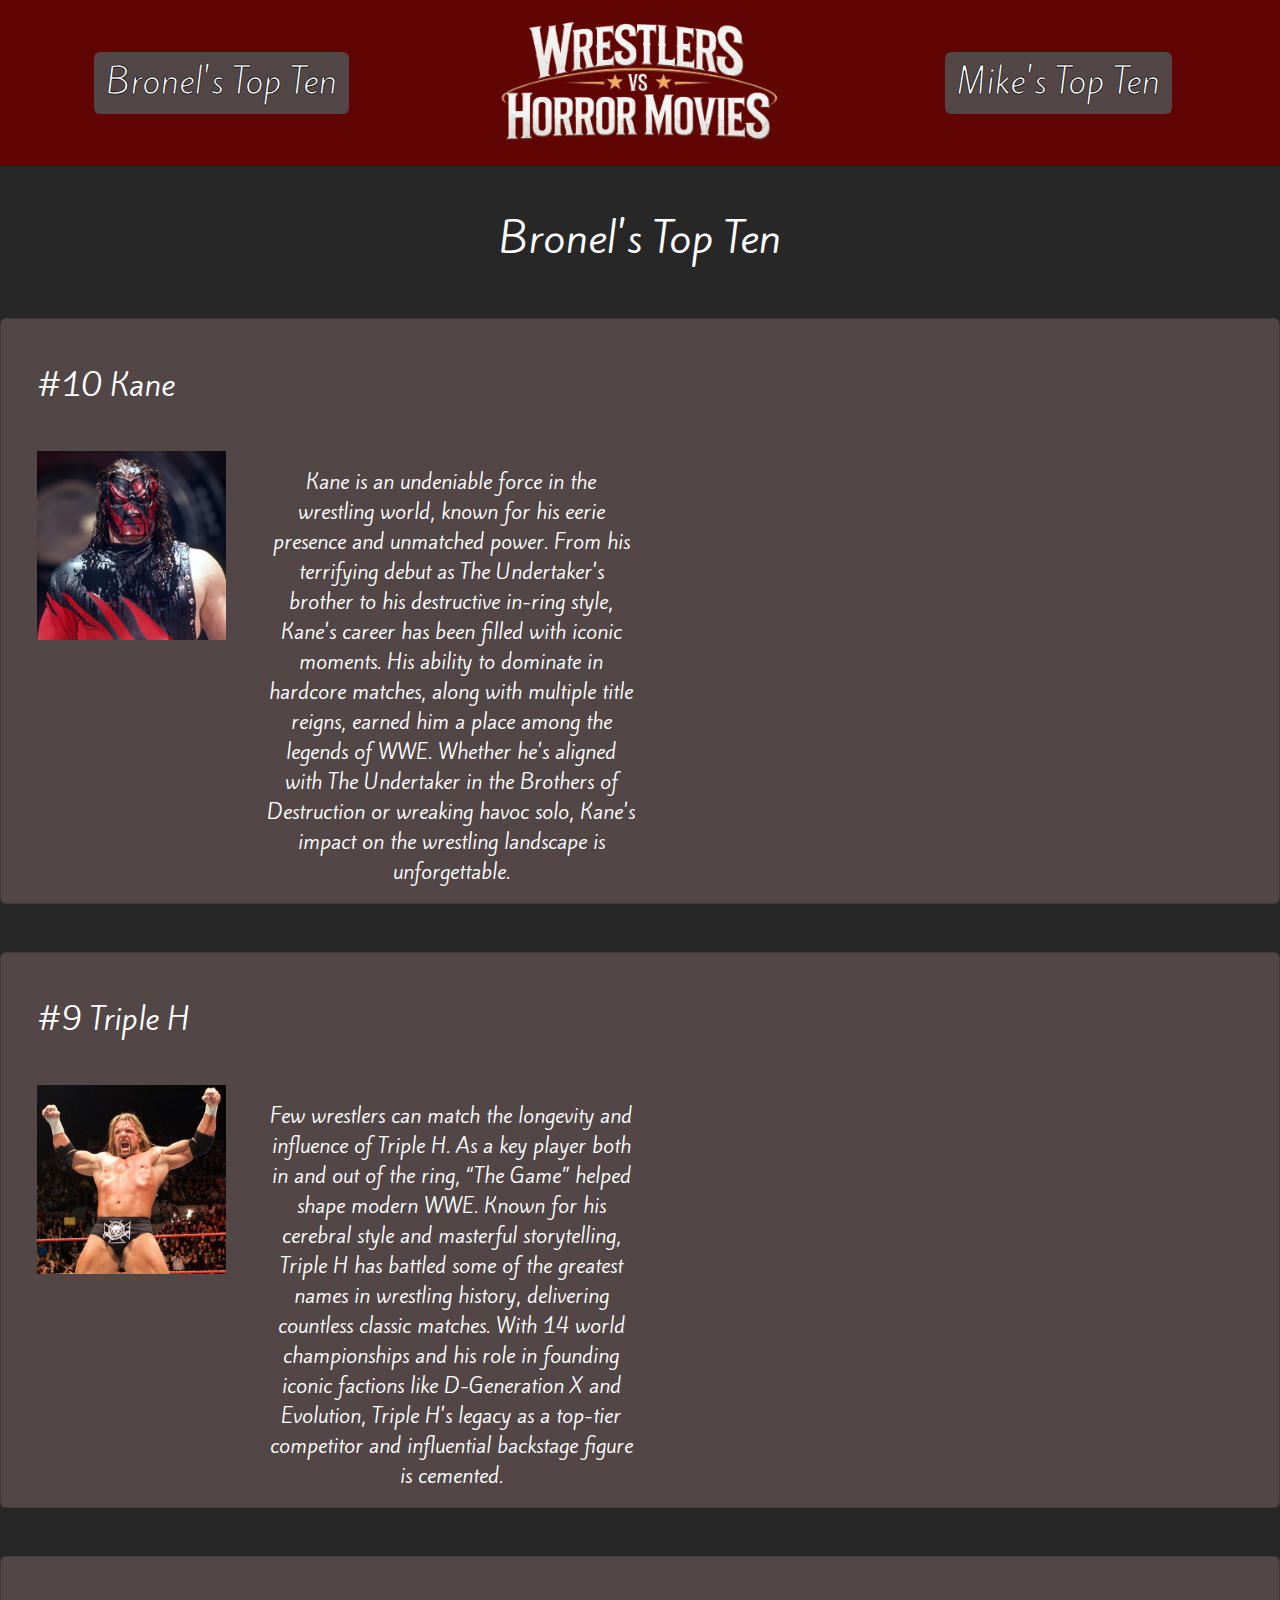
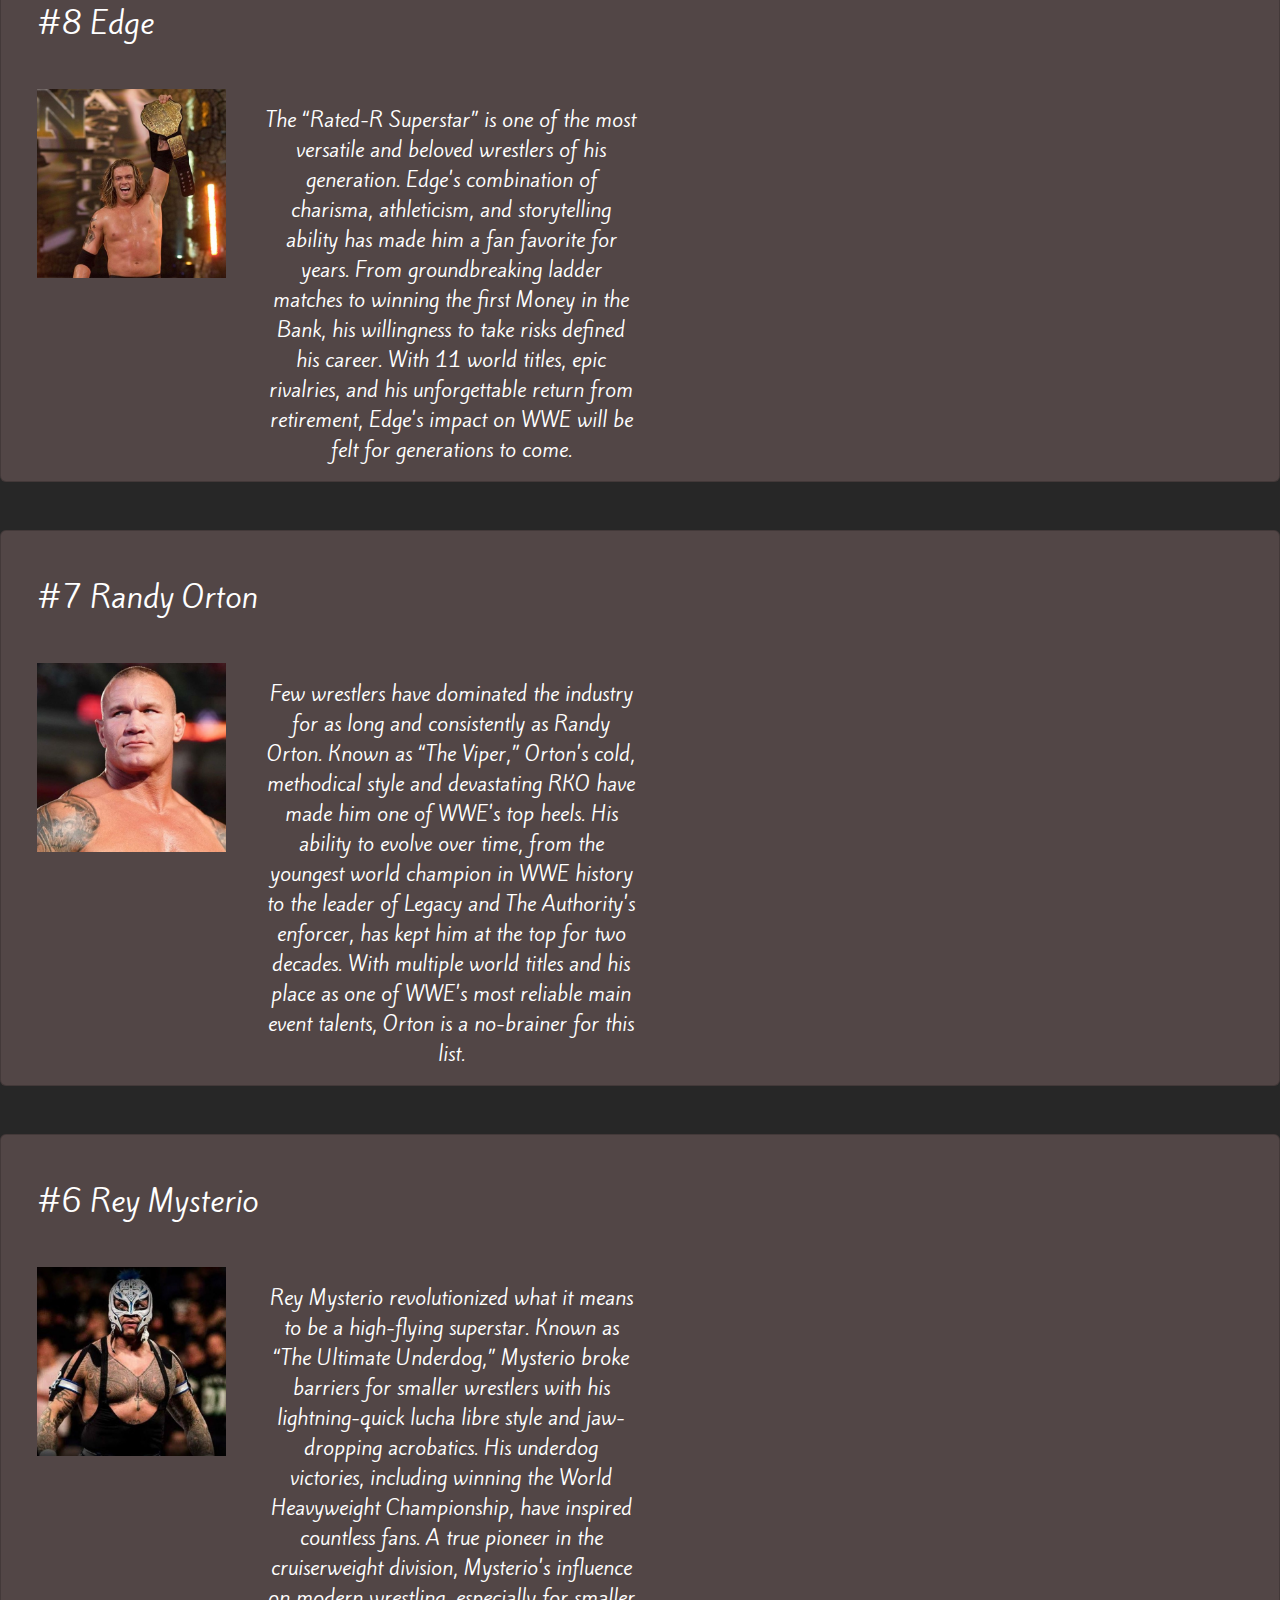
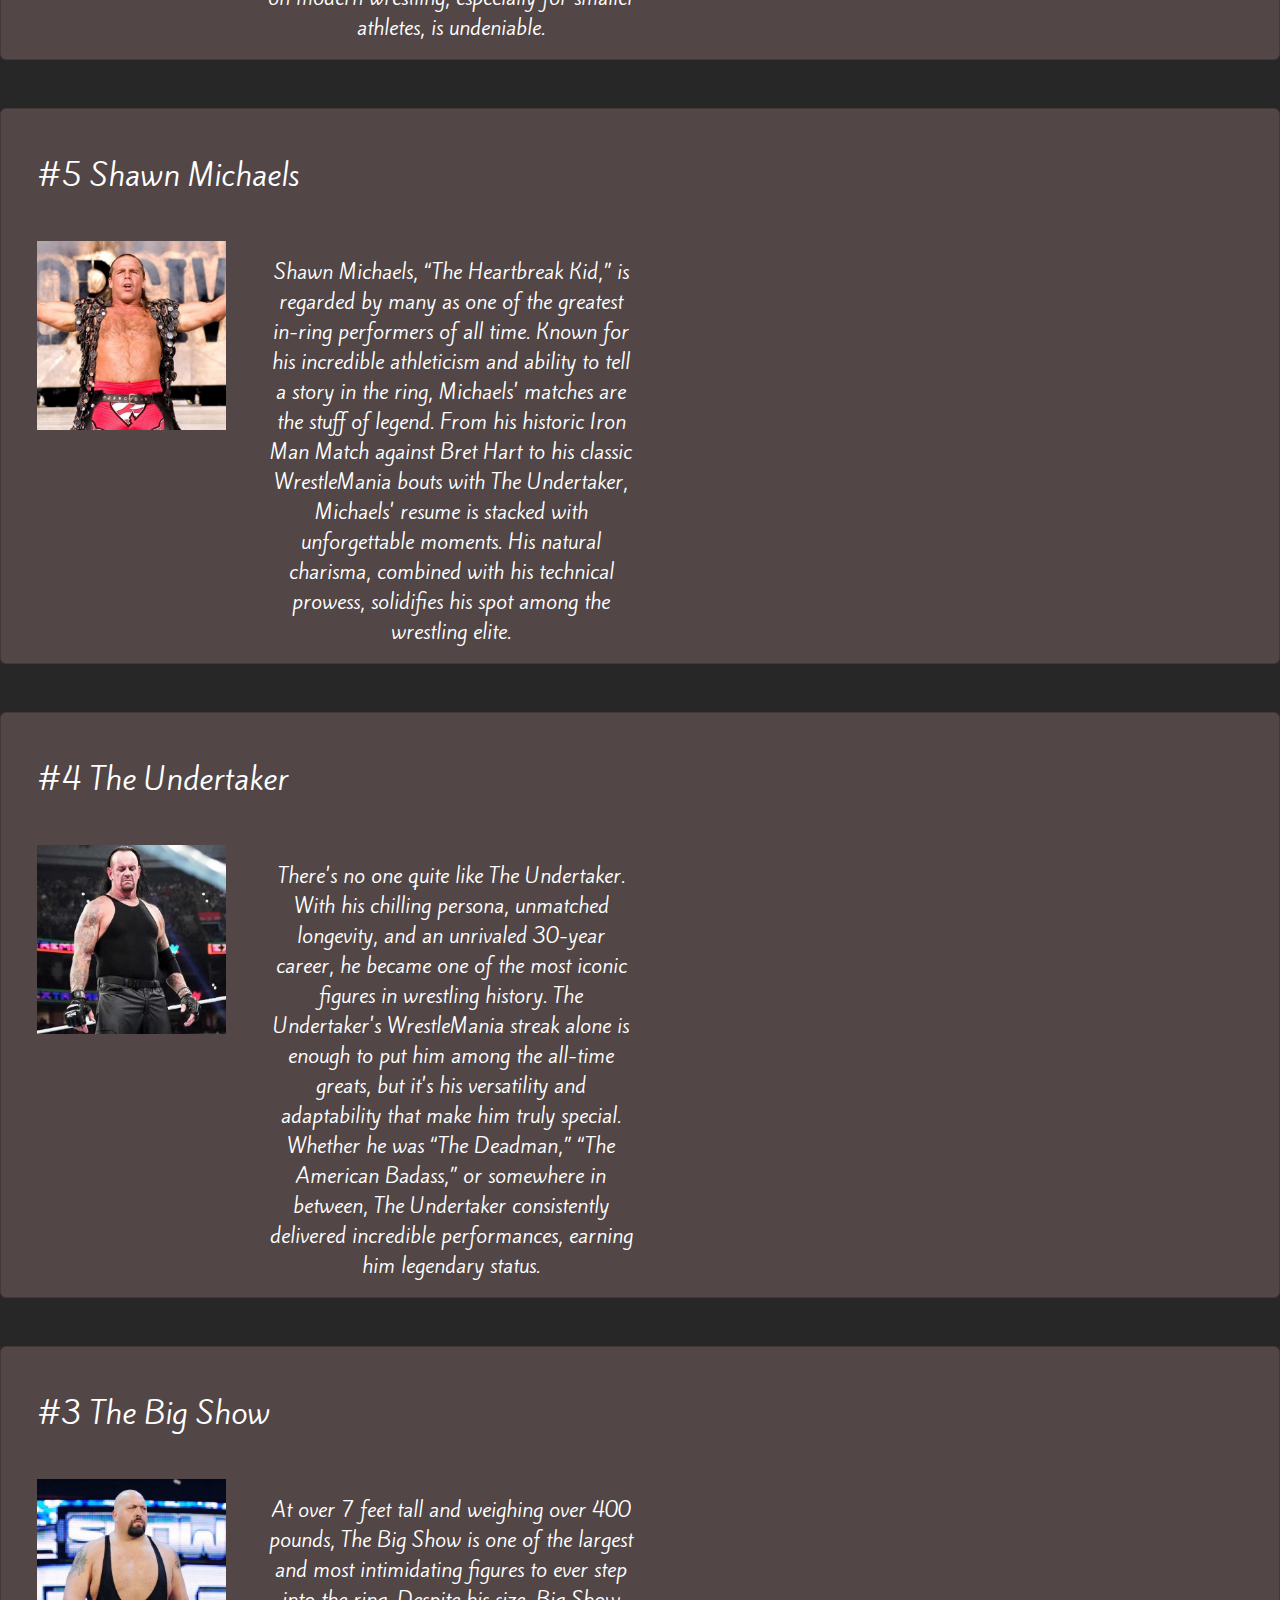
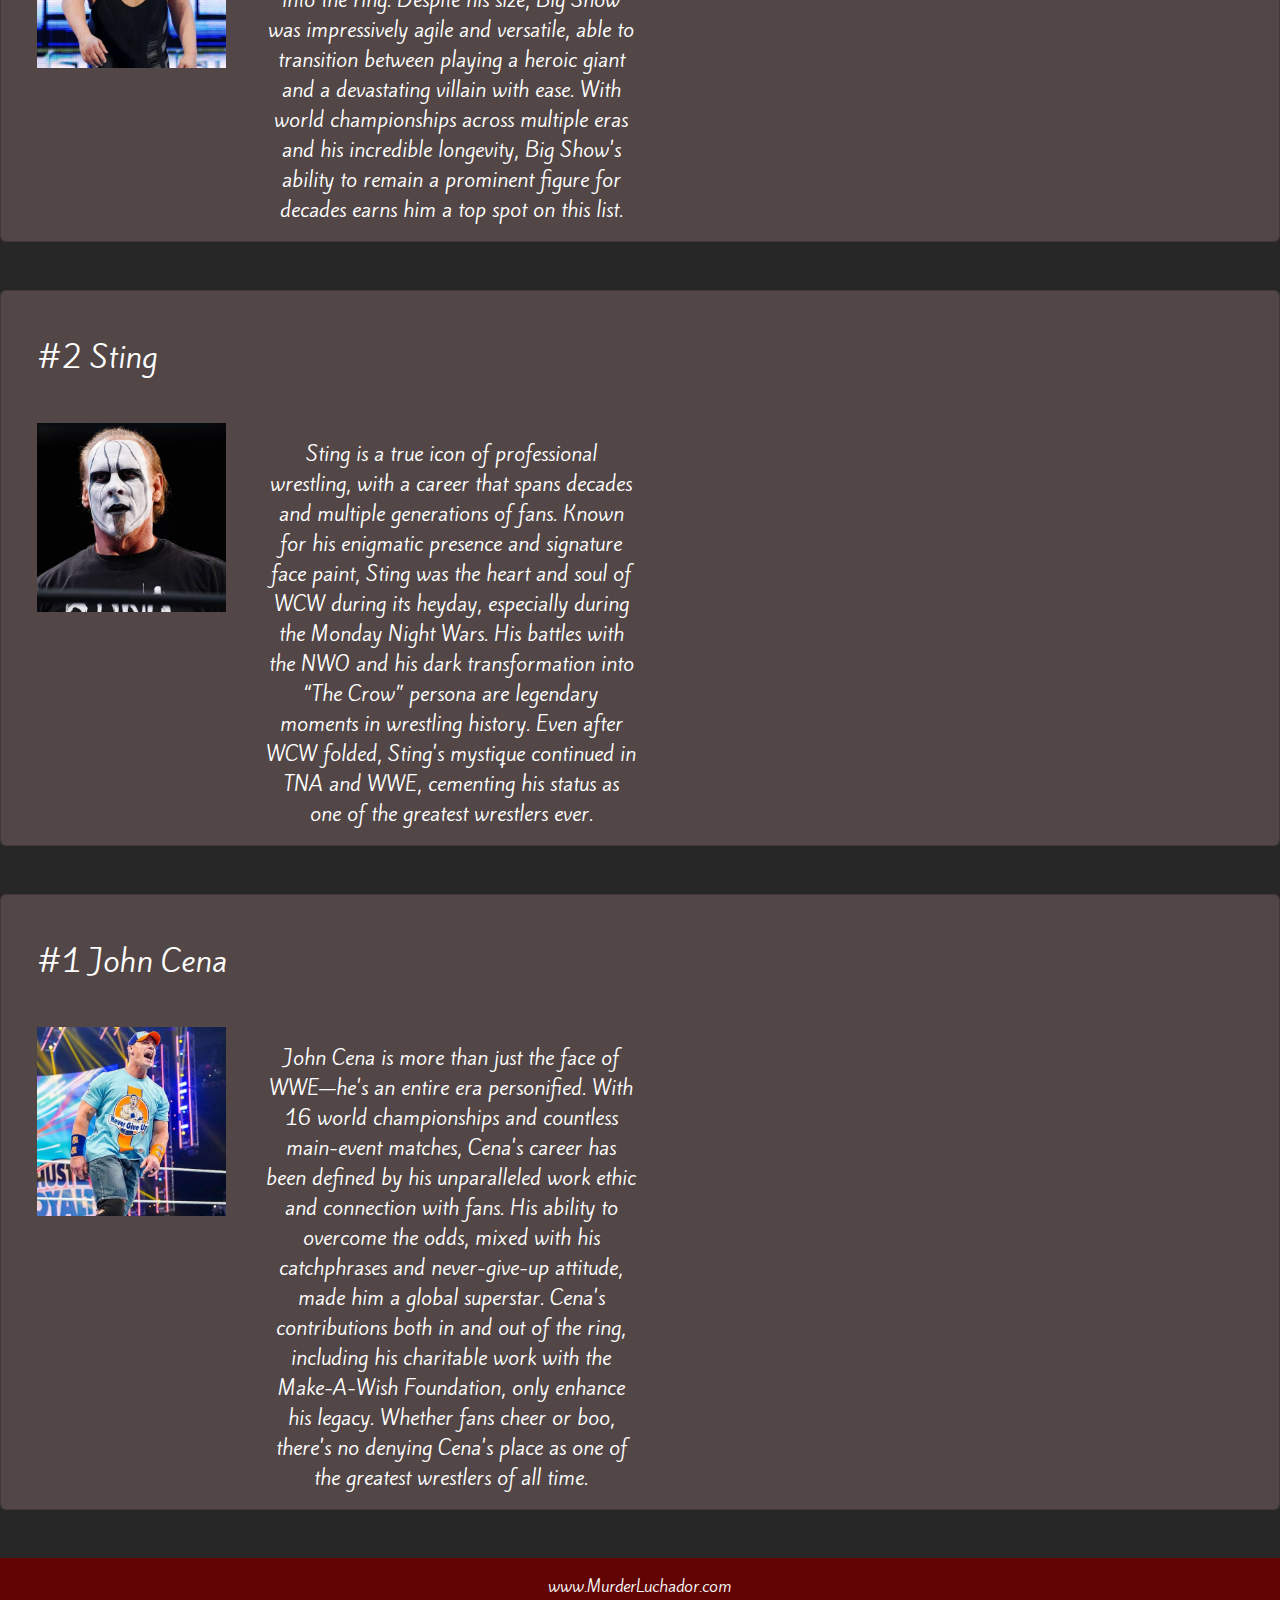
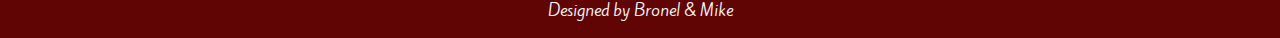
==== commit 465f6aa0: "Merge branch 'main' of https://github.com/BronelL87/LazarB_HeckermanM_Project_FavoriteTopTenWebsite " ====
--- a/pages/bronelsTen.html
+++ b/pages/bronelsTen.html
@@ -42,6 +42,7 @@
     </header>
     <!-- Header End -->
 
+    <!-- #10 Card Start -->
     <div class="container card mb-3 card-bg mt-5" style="max-width: 1400px">
       <div class="row g-0">
         <div class="col-12">
@@ -55,15 +56,249 @@
         <div class="col-md-4">
           <div class="card-body">
             <p class="card-text text-style">
-              Kane is an undeniable force in the wrestling world, known for his eerie presence and unmatched power. From his terrifying debut as The Undertaker’s brother to his destructive in-ring style, Kane’s career has been filled with iconic moments. His ability to dominate in hardcore matches, along with multiple title reigns, earned him a place among the legends of WWE. Whether he’s aligned with The Undertaker in the Brothers of Destruction or wreaking havoc solo, Kane’s impact on the wrestling landscape is unforgettable.
-            </p>
-          </div>
-        </div>
-        <div class="col-md-5 d-flex justify-content-end">
-          <iframe width="100%" height="85%" src="https://www.youtube.com/embed/P1TrDVSKUTc?si=sg7xuhvE8WntzVmM" title="YouTube video player" frameborder="0" allow="accelerometer; autoplay; clipboard-write; encrypted-media; gyroscope; picture-in-picture; web-share" referrerpolicy="strict-origin-when-cross-origin" allowfullscreen></iframe>
-        </div>
-      </div>
-    </div>
+              Kane is an undeniable force in the wrestling world, known for his eerie presence and unmatched power. From his terrifying debut as The Undertaker's brother to his destructive in-ring style, Kane's career has been filled with iconic moments. His ability to dominate in hardcore matches, along with multiple title reigns, earned him a place among the legends of WWE. Whether he's aligned with The Undertaker in the Brothers of Destruction or wreaking havoc solo, Kane's impact on the wrestling landscape is unforgettable.
+            </p>
+          </div>
+        </div>
+        <div class="col-md-5 d-flex justify-content-end">
+          <iframe width="516px" height="300px" src="https://www.youtube.com/embed/P1TrDVSKUTc?si=sg7xuhvE8WntzVmM" title="YouTube video player" frameborder="0" allow="accelerometer; autoplay; clipboard-write; encrypted-media; gyroscope; picture-in-picture; web-share" referrerpolicy="strict-origin-when-cross-origin" allowfullscreen></iframe>
+        </div>
+      </div>
+    </div>
+    <!-- #10 Card End -->
+
+
+    <!-- #9 Card Start -->
+    <div class="container card mb-3 card-bg mt-5" style="max-width: 1400px">
+      <div class="row g-0">
+        <div class="col-12">
+          <h5 class="better-card-title mt-5 mb-5 ms-4">#9 Triple H</h5>
+        </div>
+      </div>
+      <div class="row">
+        <div class="col-md-2 mb-5 ms-4">
+          <img src="../assets/Triple H.jpg" class="img-fluid" alt="WWE Triple H"/>
+        </div>
+        <div class="col-md-4">
+          <div class="card-body">
+            <p class="card-text text-style">
+              Few wrestlers can match the longevity and influence of Triple H. As a key player both in and out of the ring, “The Game” helped shape modern WWE. Known for his cerebral style and masterful storytelling, Triple H has battled some of the greatest names in wrestling history, delivering countless classic matches. With 14 world championships and his role in founding iconic factions like D-Generation X and Evolution, Triple H's legacy as a top-tier competitor and influential backstage figure is cemented.
+            </p>
+          </div>
+        </div>
+        <div class="col-md-5 d-flex justify-content-end">
+          <iframe width="516px" height="300px" src="https://www.youtube.com/embed/P1TrDVSKUTc?si=sg7xuhvE8WntzVmM" title="YouTube video player" frameborder="0" allow="accelerometer; autoplay; clipboard-write; encrypted-media; gyroscope; picture-in-picture; web-share" referrerpolicy="strict-origin-when-cross-origin" allowfullscreen></iframe>
+        </div>
+      </div>
+    </div>
+    <!-- #9 Card End -->
+
+    <!-- #8 Card Start -->
+    <div class="container card mb-3 card-bg mt-5" style="max-width: 1400px">
+      <div class="row g-0">
+        <div class="col-12">
+          <h5 class="better-card-title mt-5 mb-5 ms-4">#8 Edge</h5>
+        </div>
+      </div>
+      <div class="row">
+        <div class="col-md-2 mb-5 ms-4">
+          <img src="../assets/edge-2.jpg" class="img-fluid" alt="WWE Edge"/>
+        </div>
+        <div class="col-md-4">
+          <div class="card-body">
+            <p class="card-text text-style">
+              The “Rated-R Superstar” is one of the most versatile and beloved wrestlers of his generation. Edge's combination of charisma, athleticism, and storytelling ability has made him a fan favorite for years. From groundbreaking ladder matches to winning the first Money in the Bank, his willingness to take risks defined his career. With 11 world titles, epic rivalries, and his unforgettable return from retirement, Edge's impact on WWE will be felt for generations to come.
+
+
+            </p>
+          </div>
+        </div>
+        <div class="col-md-5 d-flex justify-content-end">
+          <iframe width="516px" height="300px" src="https://www.youtube.com/embed/P1TrDVSKUTc?si=sg7xuhvE8WntzVmM" title="YouTube video player" frameborder="0" allow="accelerometer; autoplay; clipboard-write; encrypted-media; gyroscope; picture-in-picture; web-share" referrerpolicy="strict-origin-when-cross-origin" allowfullscreen></iframe>
+        </div>
+      </div>
+    </div>
+    <!-- #8 Card End -->
+
+    <!-- #7 Card Start -->
+    <div class="container card mb-3 card-bg mt-5" style="max-width: 1400px">
+      <div class="row g-0">
+        <div class="col-12">
+          <h5 class="better-card-title mt-5 mb-5 ms-4">#7 Randy Orton</h5>
+        </div>
+      </div>
+      <div class="row">
+        <div class="col-md-2 mb-5 ms-4">
+          <img src="../assets/randy orton3.jpg" class="img-fluid" alt="WWE Randy Orton"/>
+        </div>
+        <div class="col-md-4">
+          <div class="card-body">
+            <p class="card-text text-style">
+              Few wrestlers have dominated the industry for as long and consistently as Randy Orton. Known as “The Viper,” Orton's cold, methodical style and devastating RKO have made him one of WWE's top heels. His ability to evolve over time, from the youngest world champion in WWE history to the leader of Legacy and The Authority's enforcer, has kept him at the top for two decades. With multiple world titles and his place as one of WWE's most reliable main event talents, Orton is a no-brainer for this list.
+            </p>
+          </div>
+        </div>
+        <div class="col-md-5 d-flex justify-content-end">
+          <iframe width="516px" height="300px" src="https://www.youtube.com/embed/P1TrDVSKUTc?si=sg7xuhvE8WntzVmM" title="YouTube video player" frameborder="0" allow="accelerometer; autoplay; clipboard-write; encrypted-media; gyroscope; picture-in-picture; web-share" referrerpolicy="strict-origin-when-cross-origin" allowfullscreen></iframe>
+        </div>
+      </div>
+    </div>
+    <!-- #7 Card End -->
+
+    <!-- #6 Card Start -->
+    <div class="container card mb-3 card-bg mt-5" style="max-width: 1400px">
+      <div class="row g-0">
+        <div class="col-12">
+          <h5 class="better-card-title mt-5 mb-5 ms-4">#6 Rey Mysterio</h5>
+        </div>
+      </div>
+      <div class="row">
+        <div class="col-md-2 mb-5 ms-4">
+          <img src="../assets/rey mysterio.jpg" class="img-fluid" alt="WWE Rey Mysterio"/>
+        </div>
+        <div class="col-md-4">
+          <div class="card-body">
+            <p class="card-text text-style">
+              Rey Mysterio revolutionized what it means to be a high-flying superstar. Known as “The Ultimate Underdog,” Mysterio broke barriers for smaller wrestlers with his lightning-quick lucha libre style and jaw-dropping acrobatics. His underdog victories, including winning the World Heavyweight Championship, have inspired countless fans. A true pioneer in the cruiserweight division, Mysterio's influence on modern wrestling, especially for smaller athletes, is undeniable.
+            </p>
+          </div>
+        </div>
+        <div class="col-md-5 d-flex justify-content-end">
+          <iframe width="516px" height="300px" src="https://www.youtube.com/embed/P1TrDVSKUTc?si=sg7xuhvE8WntzVmM" title="YouTube video player" frameborder="0" allow="accelerometer; autoplay; clipboard-write; encrypted-media; gyroscope; picture-in-picture; web-share" referrerpolicy="strict-origin-when-cross-origin" allowfullscreen></iframe>
+        </div>
+      </div>
+    </div>
+    <!-- #6 Card End -->
+
+    <!-- #5 Card Start -->
+    <div class="container card mb-3 card-bg mt-5" style="max-width: 1400px">
+      <div class="row g-0">
+        <div class="col-12">
+          <h5 class="better-card-title mt-5 mb-5 ms-4">#5 Shawn Michaels</h5>
+        </div>
+      </div>
+      <div class="row">
+        <div class="col-md-2 mb-5 ms-4">
+          <img src="../assets/shawn michaels.jpg" class="img-fluid" alt="WWE Shawn Michaels"/>
+        </div>
+        <div class="col-md-4">
+          <div class="card-body">
+            <p class="card-text text-style">
+              Shawn Michaels, “The Heartbreak Kid,” is regarded by many as one of the greatest in-ring performers of all time. Known for his incredible athleticism and ability to tell a story in the ring, Michaels' matches are the stuff of legend. From his historic Iron Man Match against Bret Hart to his classic WrestleMania bouts with The Undertaker, Michaels' resume is stacked with unforgettable moments. His natural charisma, combined with his technical prowess, solidifies his spot among the wrestling elite.
+            </p>
+          </div>
+        </div>
+        <div class="col-md-5 d-flex justify-content-end">
+          <iframe width="516px" height="300px" src="https://www.youtube.com/embed/P1TrDVSKUTc?si=sg7xuhvE8WntzVmM" title="YouTube video player" frameborder="0" allow="accelerometer; autoplay; clipboard-write; encrypted-media; gyroscope; picture-in-picture; web-share" referrerpolicy="strict-origin-when-cross-origin" allowfullscreen></iframe>
+        </div>
+      </div>
+    </div>
+    <!-- #5 Card End -->
+
+    <!-- #4 Card Start -->
+    <div class="container card mb-3 card-bg mt-5" style="max-width: 1400px">
+      <div class="row g-0">
+        <div class="col-12">
+          <h5 class="better-card-title mt-5 mb-5 ms-4">#4 The Undertaker</h5>
+        </div>
+      </div>
+      <div class="row">
+        <div class="col-md-2 mb-5 ms-4">
+          <img src="../assets/undertaker.jpg" class="img-fluid" alt="WWE The Undertaker"/>
+        </div>
+        <div class="col-md-4">
+          <div class="card-body">
+            <p class="card-text text-style">
+              There's no one quite like The Undertaker. With his chilling persona, unmatched longevity, and an unrivaled 30-year career, he became one of the most iconic figures in wrestling history. The Undertaker's WrestleMania streak alone is enough to put him among the all-time greats, but it's his versatility and adaptability that make him truly special. Whether he was “The Deadman,” “The American Badass,” or somewhere in between, The Undertaker consistently delivered incredible performances, earning him legendary status.
+            </p>
+          </div>
+        </div>
+        <div class="col-md-5 d-flex justify-content-end">
+          <iframe width="516px" height="300px" src="https://www.youtube.com/embed/P1TrDVSKUTc?si=sg7xuhvE8WntzVmM" title="YouTube video player" frameborder="0" allow="accelerometer; autoplay; clipboard-write; encrypted-media; gyroscope; picture-in-picture; web-share" referrerpolicy="strict-origin-when-cross-origin" allowfullscreen></iframe>
+        </div>
+      </div>
+    </div>
+    <!-- #4 Card End -->
+
+    <!-- #3 Card Start -->
+    <div class="container card mb-3 card-bg mt-5" style="max-width: 1400px">
+      <div class="row g-0">
+        <div class="col-12">
+          <h5 class="better-card-title mt-5 mb-5 ms-4">#3 The Big Show</h5>
+        </div>
+      </div>
+      <div class="row">
+        <div class="col-md-2 mb-5 ms-4">
+          <img src="../assets/the big show.jpg" class="img-fluid" alt="WWE The Big Show"/>
+        </div>
+        <div class="col-md-4">
+          <div class="card-body">
+            <p class="card-text text-style">
+              At over 7 feet tall and weighing over 400 pounds, The Big Show is one of the largest and most intimidating figures to ever step into the ring. Despite his size, Big Show was impressively agile and versatile, able to transition between playing a heroic giant and a devastating villain with ease. With world championships across multiple eras and his incredible longevity, Big Show's ability to remain a prominent figure for decades earns him a top spot on this list.
+
+
+            </p>
+          </div>
+        </div>
+        <div class="col-md-5 d-flex justify-content-end">
+          <iframe width="516px" height="300px" src="https://www.youtube.com/embed/P1TrDVSKUTc?si=sg7xuhvE8WntzVmM" title="YouTube video player" frameborder="0" allow="accelerometer; autoplay; clipboard-write; encrypted-media; gyroscope; picture-in-picture; web-share" referrerpolicy="strict-origin-when-cross-origin" allowfullscreen></iframe>
+        </div>
+      </div>
+    </div>
+    <!-- #3 Card End -->
+
+    <!-- #2 Card Start -->
+    <div class="container card mb-3 card-bg mt-5" style="max-width: 1400px">
+      <div class="row g-0">
+        <div class="col-12">
+          <h5 class="better-card-title mt-5 mb-5 ms-4">#2 Sting</h5>
+        </div>
+      </div>
+      <div class="row">
+        <div class="col-md-2 mb-5 ms-4">
+          <img src="../assets/sting.jpeg" class="img-fluid" alt="WCW Sting"/>
+        </div>
+        <div class="col-md-4">
+          <div class="card-body">
+            <p class="card-text text-style">
+              Sting is a true icon of professional wrestling, with a career that spans decades and multiple generations of fans. Known for his enigmatic presence and signature face paint, Sting was the heart and soul of WCW during its heyday, especially during the Monday Night Wars. His battles with the NWO and his dark transformation into “The Crow” persona are legendary moments in wrestling history. Even after WCW folded, Sting's mystique continued in TNA and WWE, cementing his status as one of the greatest wrestlers ever.
+            </p>
+          </div>
+        </div>
+        <div class="col-md-5 d-flex justify-content-end">
+          <iframe width="516px" height="300px" src="https://www.youtube.com/embed/P1TrDVSKUTc?si=sg7xuhvE8WntzVmM" title="YouTube video player" frameborder="0" allow="accelerometer; autoplay; clipboard-write; encrypted-media; gyroscope; picture-in-picture; web-share" referrerpolicy="strict-origin-when-cross-origin" allowfullscreen></iframe>
+        </div>
+      </div>
+    </div>
+    <!-- #2 Card End -->
+
+    <!-- #1 Card Start -->
+    <div class="container card mb-3 card-bg mt-5" style="max-width: 1400px">
+      <div class="row g-0">
+        <div class="col-12">
+          <h5 class="better-card-title mt-5 mb-5 ms-4">#1 John Cena</h5>
+        </div>
+      </div>
+      <div class="row">
+        <div class="col-md-2 mb-5 ms-4">
+          <img src="../assets/john cena2.jpg" class="img-fluid" alt="WWE John Cena"/>
+        </div>
+        <div class="col-md-4">
+          <div class="card-body">
+            <p class="card-text text-style">
+              John Cena is more than just the face of WWE—he's an entire era personified. With 16 world championships and countless main-event matches, Cena's career has been defined by his unparalleled work ethic and connection with fans. His ability to overcome the odds, mixed with his catchphrases and never-give-up attitude, made him a global superstar. Cena's contributions both in and out of the ring, including his charitable work with the Make-A-Wish Foundation, only enhance his legacy. Whether fans cheer or boo, there's no denying Cena's place as one of the greatest wrestlers of all time.
+            </p>
+          </div>
+        </div>
+        <div class="col-md-5 d-flex justify-content-end">
+          <iframe width="516px" height="300px" src="https://www.youtube.com/embed/P1TrDVSKUTc?si=sg7xuhvE8WntzVmM" title="YouTube video player" frameborder="0" allow="accelerometer; autoplay; clipboard-write; encrypted-media; gyroscope; picture-in-picture; web-share" referrerpolicy="strict-origin-when-cross-origin" allowfullscreen></iframe>
+        </div>
+      </div>
+    </div>
+    <!-- #1 Card End -->
+
+
+
 
       <!-- Footer Start -->
   <footer class="bg-red mt-5" style="font-family: Kite;">
